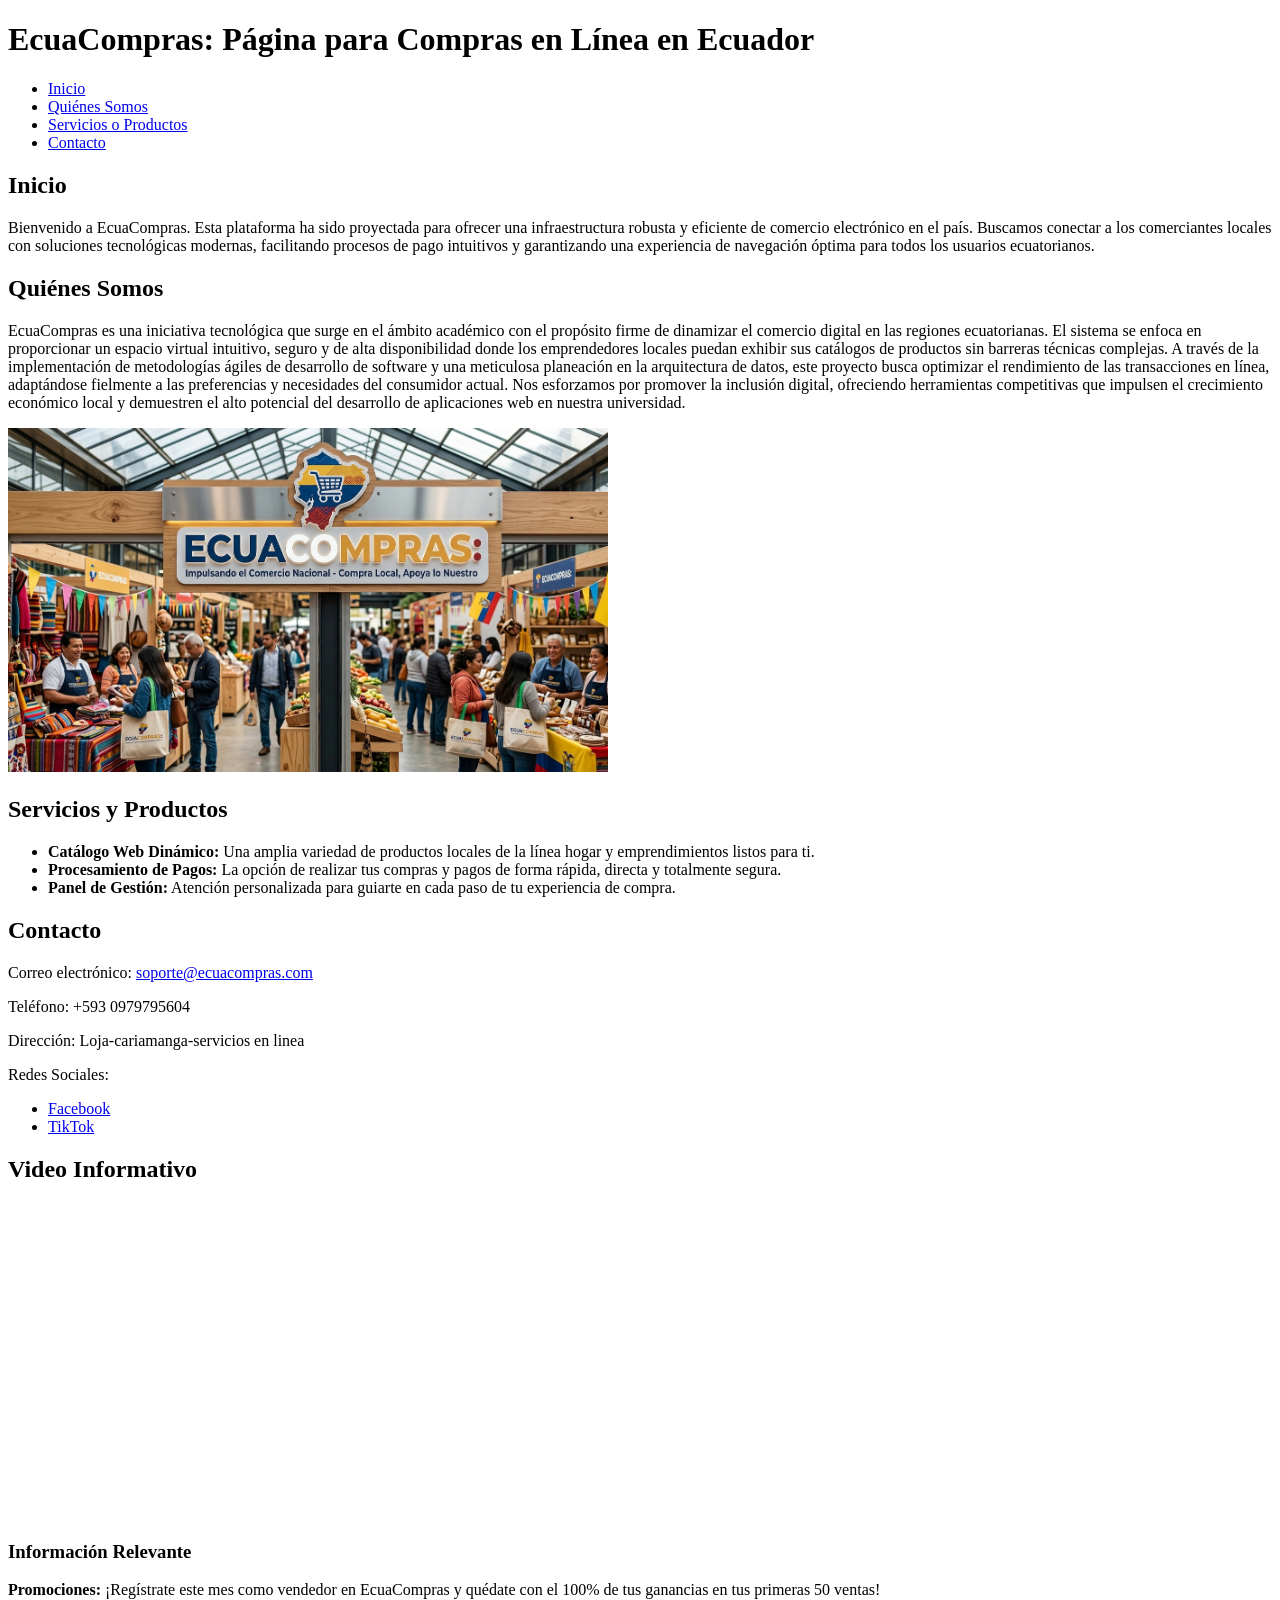
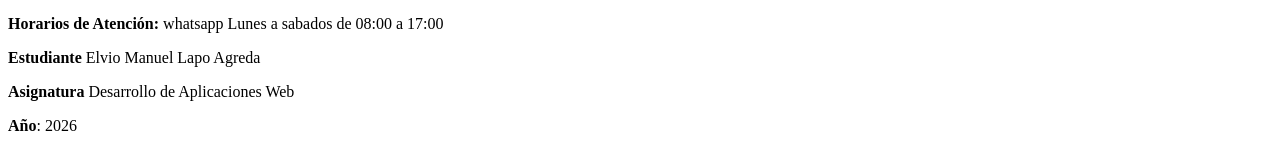
==== index.html @ 3dd3051d "semana 3" ====
<!DOCTYPE html>
<html lang="es">
<head>
    <meta charset="UTF-8">
    <meta name="viewport" content="width=device-width, initial-scale=1.0">
    <title>EcuaCompras - Inicio</title>
</head>
<body>
<!--Contiene el titulo principal con h1-->
    <header>
        <h1>EcuaCompras: Página para Compras en Línea en Ecuador</h1>
        <!-- usamos la etiqueta nav para colocar Inicio, Quiénes Somos, Servicios o Productos y Contacto. -->
        <nav>
            <ul>
                <li><a href="#inicio">Inicio</a></li>
                <li><a href="#quienes-somos">Quiénes Somos</a></li>
                <li><a href="#servicios-productos">Servicios o Productos</a></li>
                <li><a href="#contacto">Contacto</a></li>
            </ul>
        </nav>
    </header>

    <main>

        <section id="inicio">
            <h2>Inicio</h2>
            <p>Bienvenido a EcuaCompras. Esta plataforma ha sido proyectada para ofrecer una infraestructura robusta y eficiente de comercio electrónico en el país. Buscamos conectar a los comerciantes locales con soluciones tecnológicas modernas, facilitando procesos de pago intuitivos y garantizando una experiencia de navegación óptima para todos los usuarios ecuatorianos.</p>
        </section>

        <section id="quienes-somos">
            <h2>Quiénes Somos</h2>
            <article>
            <p>EcuaCompras es una iniciativa tecnológica que surge en el ámbito académico con el propósito firme de dinamizar el comercio digital en las regiones ecuatorianas. El sistema se enfoca en proporcionar un espacio virtual intuitivo, seguro y de alta disponibilidad donde los emprendedores locales puedan exhibir sus catálogos de productos sin barreras técnicas complejas. A través de la implementación de metodologías ágiles de desarrollo de software y una meticulosa planeación en la arquitectura de datos, este proyecto busca optimizar el rendimiento de las transacciones en línea, adaptándose fielmente a las preferencias y necesidades del consumidor actual. Nos esforzamos por promover la inclusión digital, ofreciendo herramientas competitivas que impulsen el crecimiento económico local y demuestren el alto potencial del desarrollo de aplicaciones web en nuestra universidad.
              </p>
              
            </article>
            
            <img src="ecuacompras-logo.png" alt="Mercado local impulsado por ecuacompras" width="600">
        </section>

        <section id="servicios-productos">
            <h2>Servicios y Productos</h2>
            <ul>
                <li><strong>Catálogo Web Dinámico:</strong> Una amplia variedad de productos locales de la línea hogar y emprendimientos listos para ti.</li>
                <li><strong>Procesamiento de Pagos:</strong> La opción de realizar tus compras y pagos de forma rápida, directa y totalmente segura.</li>
                <li><strong>Panel de Gestión:</strong> Atención personalizada para guiarte en cada paso de tu experiencia de compra.</li>
            </ul></section>

        <!-- usamos la etiqueta (a) para colocar informacióm como correo, teléfono, dirección y redes sociales -->
        <section id="contacto">
            <h2>Contacto</h2>
            <p>Correo electrónico: <a href="mailto:soporte@ecuacompras.com">soporte@ecuacompras.com</a></p>
            <p>Teléfono: +593 0979795604</p>
            <p>Dirección: Loja-cariamanga-servicios en linea</p>
            <p>Redes Sociales:</p>

           <ul>
                <li><a href="https://www.facebook.com/profile.php?id=61568956269010" target="_blank">Facebook</a></li>
                <li><a href="https://www.tiktok.com/@ecuacompras" target="_blank">TikTok</a></li>
            </ul>
        </section>

       <section id="video-seccion">
            <h2>Video Informativo</h2>
            <iframe width="560" height="315" src="https://www.youtube.com/embed/kTAXXebEP-w" title="CATÁLOGO DE PRODUCTOS ECUACOMPRA LINEA HOGAR" frameborder="0" allow="accelerometer; autoplay; clipboard-write; encrypted-media; gyroscope; picture-in-picture; web-share" allowfullscreen></iframe>
        </section>

    </main> 
    
    <aside>
        <h3>Información Relevante</h3> 
        <p><strong>Promociones:</strong> ¡Regístrate este mes como vendedor en EcuaCompras y quédate con el 100% de tus ganancias en tus primeras 50 ventas!</p>
        <p><strong>Horarios de Atención:</strong> whatsapp Lunes a sabados de 08:00 a 17:00</p>
    </aside>

    <footer>
        <p><strong>Estudiante</strong> Elvio Manuel Lapo Agreda</p>
        <p><strong>Asignatura</strong> Desarrollo de Aplicaciones Web</p>
        <p><strong>Año</strong>: 2026</p>
    </footer>

</body>
</html>
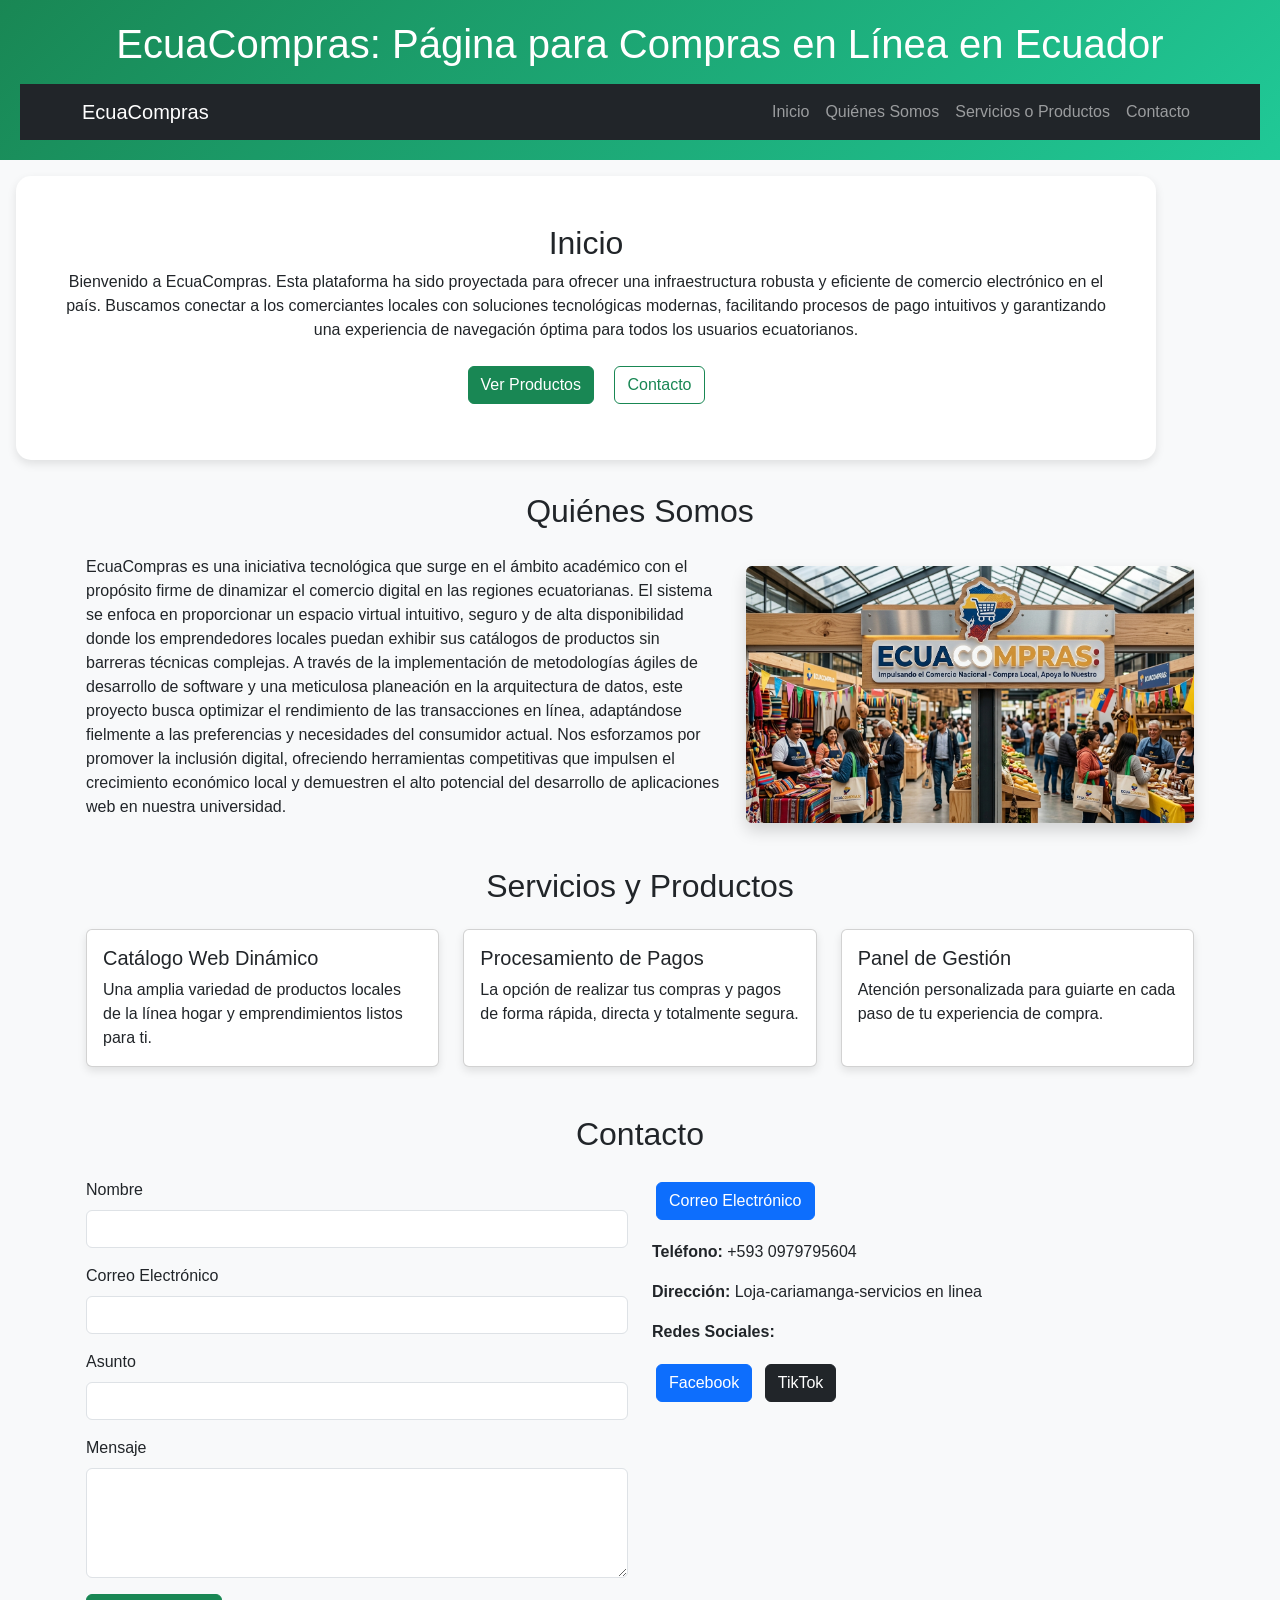
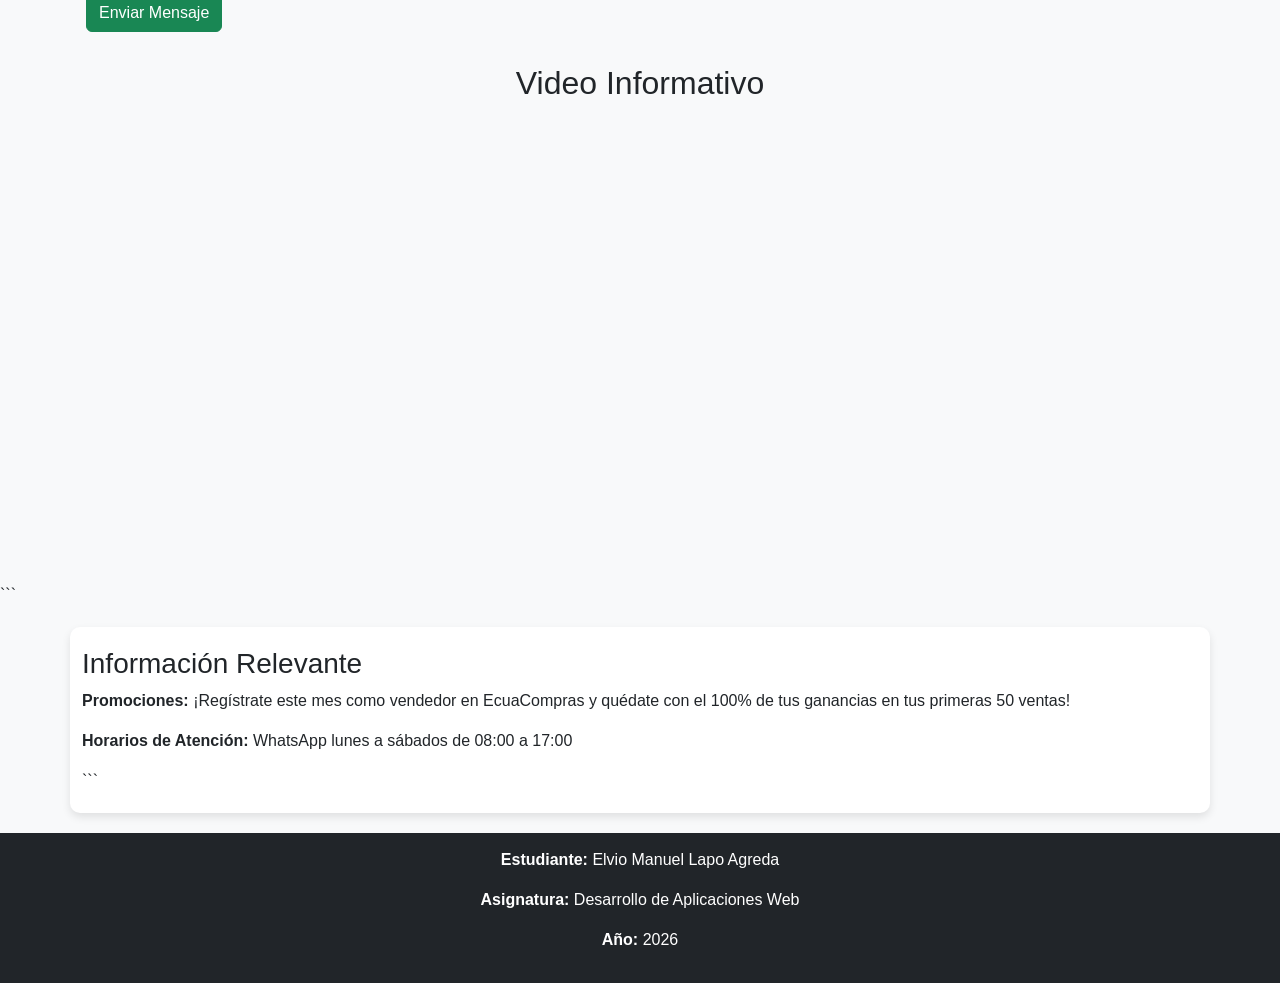
==== commit 8866da56: "semana 4" ====
--- a/index.html
+++ b/index.html
@@ -1,83 +1,339 @@
 <!DOCTYPE html>
+
 <html lang="es">
 <head>
     <meta charset="UTF-8">
     <meta name="viewport" content="width=device-width, initial-scale=1.0">
     <title>EcuaCompras - Inicio</title>
+
+
+<!-- Bootstrap CSS -->
+<link href="https://cdn.jsdelivr.net/npm/bootstrap@5.3.8/dist/css/bootstrap.min.css" rel="stylesheet">
+
+<style>
+    body{
+        background-color:#f8f9fa;
+        font-family:Arial, sans-serif;
+    }
+
+    header{
+        background:linear-gradient(135deg,#198754,#20c997);
+        color:white;
+        padding:20px;
+    }
+
+    .hero{
+        background:white;
+        border-radius:15px;
+        box-shadow:0 4px 10px rgba(0,0,0,.1);
+    }
+
+    .card{
+        transition:0.3s;
+        box-shadow:0 4px 8px rgba(0,0,0,.1);
+    }
+
+    .card:hover{
+        transform:translateY(-5px);
+    }
+
+    aside{
+        background:white;
+        border-radius:10px;
+        box-shadow:0 4px 8px rgba(0,0,0,.1);
+        padding:20px;
+        margin:20px;
+    }
+
+    footer{
+        background:#212529;
+        color:white;
+        text-align:center;
+        padding:15px;
+    }
+
+    iframe{
+        width:100%;
+        max-width:800px;
+    }
+
+    @media(max-width:768px){
+        h1{
+            font-size:1.8rem;
+        }
+
+        iframe{
+            height:250px;
+        }
+    }
+</style>
+
+
 </head>
+
 <body>
-<!--Contiene el titulo principal con h1-->
-    <header>
+
+<header>
+    <div class="container text-center">
         <h1>EcuaCompras: Página para Compras en Línea en Ecuador</h1>
-        <!-- usamos la etiqueta nav para colocar Inicio, Quiénes Somos, Servicios o Productos y Contacto. -->
-        <nav>
-            <ul>
-                <li><a href="#inicio">Inicio</a></li>
-                <li><a href="#quienes-somos">Quiénes Somos</a></li>
-                <li><a href="#servicios-productos">Servicios o Productos</a></li>
-                <li><a href="#contacto">Contacto</a></li>
+    </div>
+
+
+<nav class="navbar navbar-expand-lg navbar-dark bg-dark mt-3">
+    <div class="container">
+
+        <a class="navbar-brand" href="#">EcuaCompras</a>
+
+        <button class="navbar-toggler"
+                type="button"
+                data-bs-toggle="collapse"
+                data-bs-target="#menu">
+            <span class="navbar-toggler-icon"></span>
+        </button>
+
+        <div class="collapse navbar-collapse" id="menu">
+            <ul class="navbar-nav ms-auto">
+
+                <li class="nav-item">
+                    <a class="nav-link" href="#inicio">Inicio</a>
+                </li>
+
+                <li class="nav-item">
+                    <a class="nav-link" href="#quienes-somos">Quiénes Somos</a>
+                </li>
+
+                <li class="nav-item">
+                    <a class="nav-link" href="#servicios-productos">Servicios o Productos</a>
+                </li>
+
+                <li class="nav-item">
+                    <a class="nav-link" href="#contacto">Contacto</a>
+                </li>
+
             </ul>
-        </nav>
-    </header>
-
-    <main>
-
-        <section id="inicio">
-            <h2>Inicio</h2>
-            <p>Bienvenido a EcuaCompras. Esta plataforma ha sido proyectada para ofrecer una infraestructura robusta y eficiente de comercio electrónico en el país. Buscamos conectar a los comerciantes locales con soluciones tecnológicas modernas, facilitando procesos de pago intuitivos y garantizando una experiencia de navegación óptima para todos los usuarios ecuatorianos.</p>
-        </section>
-
-        <section id="quienes-somos">
-            <h2>Quiénes Somos</h2>
+        </div>
+    </div>
+</nav>
+
+
+</header>
+
+<main>
+
+
+<section id="inicio" class="container hero text-center p-5 m-3">
+
+    <h2>Inicio</h2>
+
+    <p>
+        Bienvenido a EcuaCompras. Esta plataforma ha sido proyectada para ofrecer una infraestructura robusta y eficiente de comercio electrónico en el país. Buscamos conectar a los comerciantes locales con soluciones tecnológicas modernas, facilitando procesos de pago intuitivos y garantizando una experiencia de navegación óptima para todos los usuarios ecuatorianos.
+    </p>
+
+    <a href="#servicios-productos" class="btn btn-success m-2">
+        Ver Productos
+    </a>
+
+    <a href="#contacto" class="btn btn-outline-success m-2">
+        Contacto
+    </a>
+
+</section>
+
+<section id="quienes-somos" class="container p-3">
+
+    <h2 class="text-center mb-4">Quiénes Somos</h2>
+
+    <div class="row align-items-center">
+
+        <div class="col-md-7">
+
             <article>
-            <p>EcuaCompras es una iniciativa tecnológica que surge en el ámbito académico con el propósito firme de dinamizar el comercio digital en las regiones ecuatorianas. El sistema se enfoca en proporcionar un espacio virtual intuitivo, seguro y de alta disponibilidad donde los emprendedores locales puedan exhibir sus catálogos de productos sin barreras técnicas complejas. A través de la implementación de metodologías ágiles de desarrollo de software y una meticulosa planeación en la arquitectura de datos, este proyecto busca optimizar el rendimiento de las transacciones en línea, adaptándose fielmente a las preferencias y necesidades del consumidor actual. Nos esforzamos por promover la inclusión digital, ofreciendo herramientas competitivas que impulsen el crecimiento económico local y demuestren el alto potencial del desarrollo de aplicaciones web en nuestra universidad.
-              </p>
-              
+                <p>
+                    EcuaCompras es una iniciativa tecnológica que surge en el ámbito académico con el propósito firme de dinamizar el comercio digital en las regiones ecuatorianas. El sistema se enfoca en proporcionar un espacio virtual intuitivo, seguro y de alta disponibilidad donde los emprendedores locales puedan exhibir sus catálogos de productos sin barreras técnicas complejas. A través de la implementación de metodologías ágiles de desarrollo de software y una meticulosa planeación en la arquitectura de datos, este proyecto busca optimizar el rendimiento de las transacciones en línea, adaptándose fielmente a las preferencias y necesidades del consumidor actual. Nos esforzamos por promover la inclusión digital, ofreciendo herramientas competitivas que impulsen el crecimiento económico local y demuestren el alto potencial del desarrollo de aplicaciones web en nuestra universidad.
+                </p>
             </article>
-            
-            <img src="ecuacompras-logo.png" alt="Mercado local impulsado por ecuacompras" width="600">
-        </section>
-
-        <section id="servicios-productos">
-            <h2>Servicios y Productos</h2>
-            <ul>
-                <li><strong>Catálogo Web Dinámico:</strong> Una amplia variedad de productos locales de la línea hogar y emprendimientos listos para ti.</li>
-                <li><strong>Procesamiento de Pagos:</strong> La opción de realizar tus compras y pagos de forma rápida, directa y totalmente segura.</li>
-                <li><strong>Panel de Gestión:</strong> Atención personalizada para guiarte en cada paso de tu experiencia de compra.</li>
-            </ul></section>
-
-        <!-- usamos la etiqueta (a) para colocar informacióm como correo, teléfono, dirección y redes sociales -->
-        <section id="contacto">
-            <h2>Contacto</h2>
-            <p>Correo electrónico: <a href="mailto:soporte@ecuacompras.com">soporte@ecuacompras.com</a></p>
-            <p>Teléfono: +593 0979795604</p>
-            <p>Dirección: Loja-cariamanga-servicios en linea</p>
-            <p>Redes Sociales:</p>
-
-           <ul>
-                <li><a href="https://www.facebook.com/profile.php?id=61568956269010" target="_blank">Facebook</a></li>
-                <li><a href="https://www.tiktok.com/@ecuacompras" target="_blank">TikTok</a></li>
-            </ul>
-        </section>
-
-       <section id="video-seccion">
-            <h2>Video Informativo</h2>
-            <iframe width="560" height="315" src="https://www.youtube.com/embed/kTAXXebEP-w" title="CATÁLOGO DE PRODUCTOS ECUACOMPRA LINEA HOGAR" frameborder="0" allow="accelerometer; autoplay; clipboard-write; encrypted-media; gyroscope; picture-in-picture; web-share" allowfullscreen></iframe>
-        </section>
-
-    </main> 
-    
-    <aside>
-        <h3>Información Relevante</h3> 
-        <p><strong>Promociones:</strong> ¡Regístrate este mes como vendedor en EcuaCompras y quédate con el 100% de tus ganancias en tus primeras 50 ventas!</p>
-        <p><strong>Horarios de Atención:</strong> whatsapp Lunes a sabados de 08:00 a 17:00</p>
-    </aside>
-
-    <footer>
-        <p><strong>Estudiante</strong> Elvio Manuel Lapo Agreda</p>
-        <p><strong>Asignatura</strong> Desarrollo de Aplicaciones Web</p>
-        <p><strong>Año</strong>: 2026</p>
-    </footer>
+
+        </div>
+
+        <div class="col-md-5 text-center">
+
+            <img src="ecuacompras-logo.png"
+                 alt="Mercado local impulsado por ecuacompras"
+                 class="img-fluid rounded shadow">
+
+        </div>
+
+    </div>
+
+</section>
+
+<section id="servicios-productos" class="container p-3">
+
+    <h2 class="text-center mb-4">Servicios y Productos</h2>
+
+    <div class="row">
+
+        <div class="col-md-4 mb-3">
+
+            <div class="card h-100">
+                <div class="card-body">
+                    <h5 class="card-title">Catálogo Web Dinámico</h5>
+                    <p class="card-text">
+                        Una amplia variedad de productos locales de la línea hogar y emprendimientos listos para ti.
+                    </p>
+                </div>
+            </div>
+
+        </div>
+
+        <div class="col-md-4 mb-3">
+
+            <div class="card h-100">
+                <div class="card-body">
+                    <h5 class="card-title">Procesamiento de Pagos</h5>
+                    <p class="card-text">
+                        La opción de realizar tus compras y pagos de forma rápida, directa y totalmente segura.
+                    </p>
+                </div>
+            </div>
+
+        </div>
+
+        <div class="col-md-4 mb-3">
+
+            <div class="card h-100">
+                <div class="card-body">
+                    <h5 class="card-title">Panel de Gestión</h5>
+                    <p class="card-text">
+                        Atención personalizada para guiarte en cada paso de tu experiencia de compra.
+                    </p>
+                </div>
+            </div>
+
+        </div>
+
+    </div>
+
+</section>
+
+<section id="contacto" class="container p-3">
+
+    <h2 class="text-center mb-4">Contacto</h2>
+
+    <div class="row">
+
+        <div class="col-md-6">
+
+            <form>
+
+                <div class="mb-3">
+                    <label class="form-label">Nombre</label>
+                    <input type="text" class="form-control">
+                </div>
+
+                <div class="mb-3">
+                    <label class="form-label">Correo Electrónico</label>
+                    <input type="email" class="form-control">
+                </div>
+
+                <div class="mb-3">
+                    <label class="form-label">Asunto</label>
+                    <input type="text" class="form-control">
+                </div>
+
+                <div class="mb-3">
+                    <label class="form-label">Mensaje</label>
+                    <textarea class="form-control" rows="4"></textarea>
+                </div>
+
+                <button type="submit" class="btn btn-success">
+                    Enviar Mensaje
+                </button>
+
+            </form>
+
+        </div>
+
+        <div class="col-md-6">
+
+            <p>
+                <a href="mailto:soporte@ecuacompras.com" class="btn btn-primary m-1">
+                    Correo Electrónico
+                </a>
+            </p>
+
+            <p><strong>Teléfono:</strong> +593 0979795604</p>
+
+            <p><strong>Dirección:</strong> Loja-cariamanga-servicios en linea</p>
+
+            <p><strong>Redes Sociales:</strong></p>
+
+            <a href="https://www.facebook.com/profile.php?id=61568956269010"
+               target="_blank"
+               class="btn btn-primary m-1">
+                Facebook
+            </a>
+
+            <a href="https://www.tiktok.com/@ecuacompras"
+               target="_blank"
+               class="btn btn-dark m-1">
+                TikTok
+            </a>
+
+        </div>
+
+    </div>
+
+</section>
+
+<section id="video-seccion" class="container text-center p-3">
+
+    <h2>Video Informativo</h2>
+
+    <iframe
+        height="450"
+        src="https://www.youtube.com/embed/kTAXXebEP-w"
+        title="CATÁLOGO DE PRODUCTOS ECUACOMPRA LINEA HOGAR"
+        frameborder="0"
+        allowfullscreen>
+    </iframe>
+
+</section>
+```
+
+</main>
+
+<aside class="container">
+
+
+<h3>Información Relevante</h3>
+
+<p>
+    <strong>Promociones:</strong>
+    ¡Regístrate este mes como vendedor en EcuaCompras y quédate con el 100% de tus ganancias en tus primeras 50 ventas!
+</p>
+
+<p>
+    <strong>Horarios de Atención:</strong>
+    WhatsApp lunes a sábados de 08:00 a 17:00
+</p>
+```
+
+</aside>
+
+<footer>
+
+
+<p><strong>Estudiante:</strong> Elvio Manuel Lapo Agreda</p>
+
+<p><strong>Asignatura:</strong> Desarrollo de Aplicaciones Web</p>
+
+<p><strong>Año:</strong> 2026</p>
+
+
+</footer>
+
+    <script src="https://cdn.jsdelivr.net/npm/bootstrap@5.3.8/dist/js/bootstrap.bundle.min.js"></script>
 
 </body>
 </html>
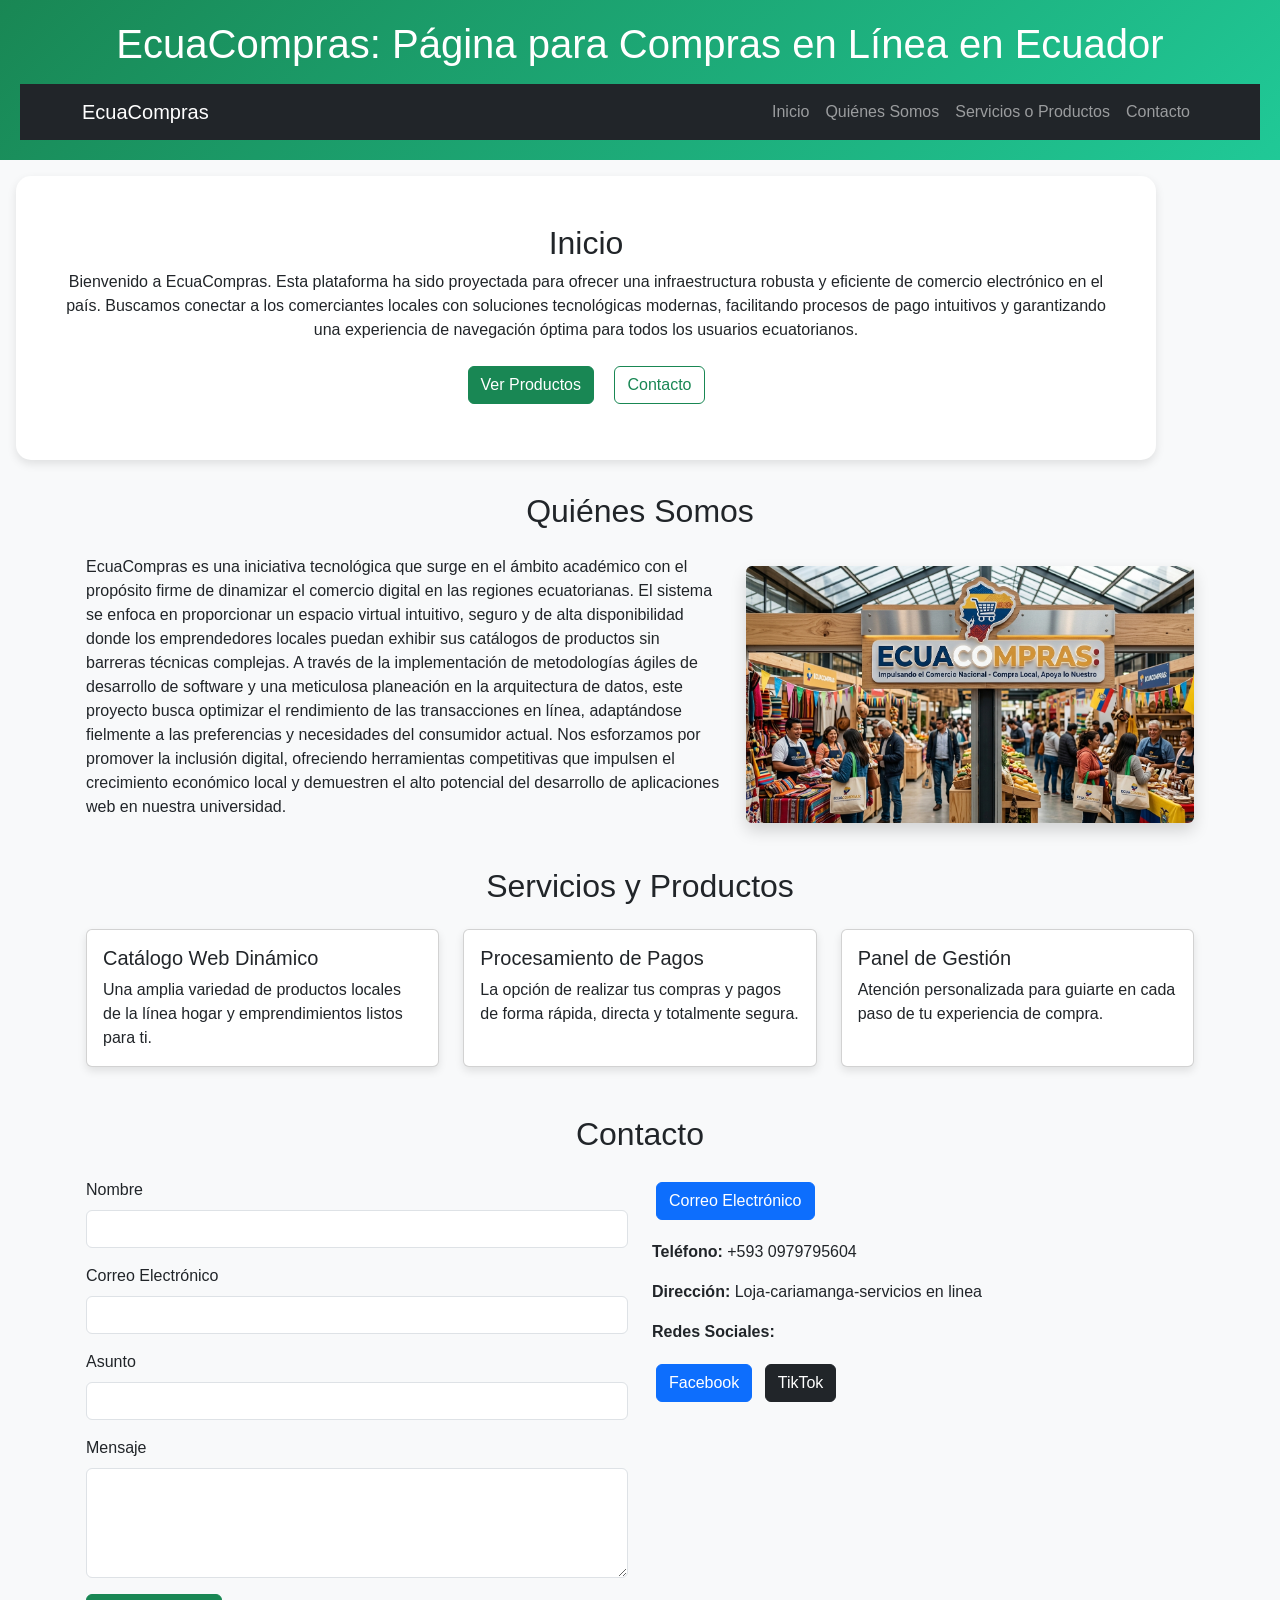
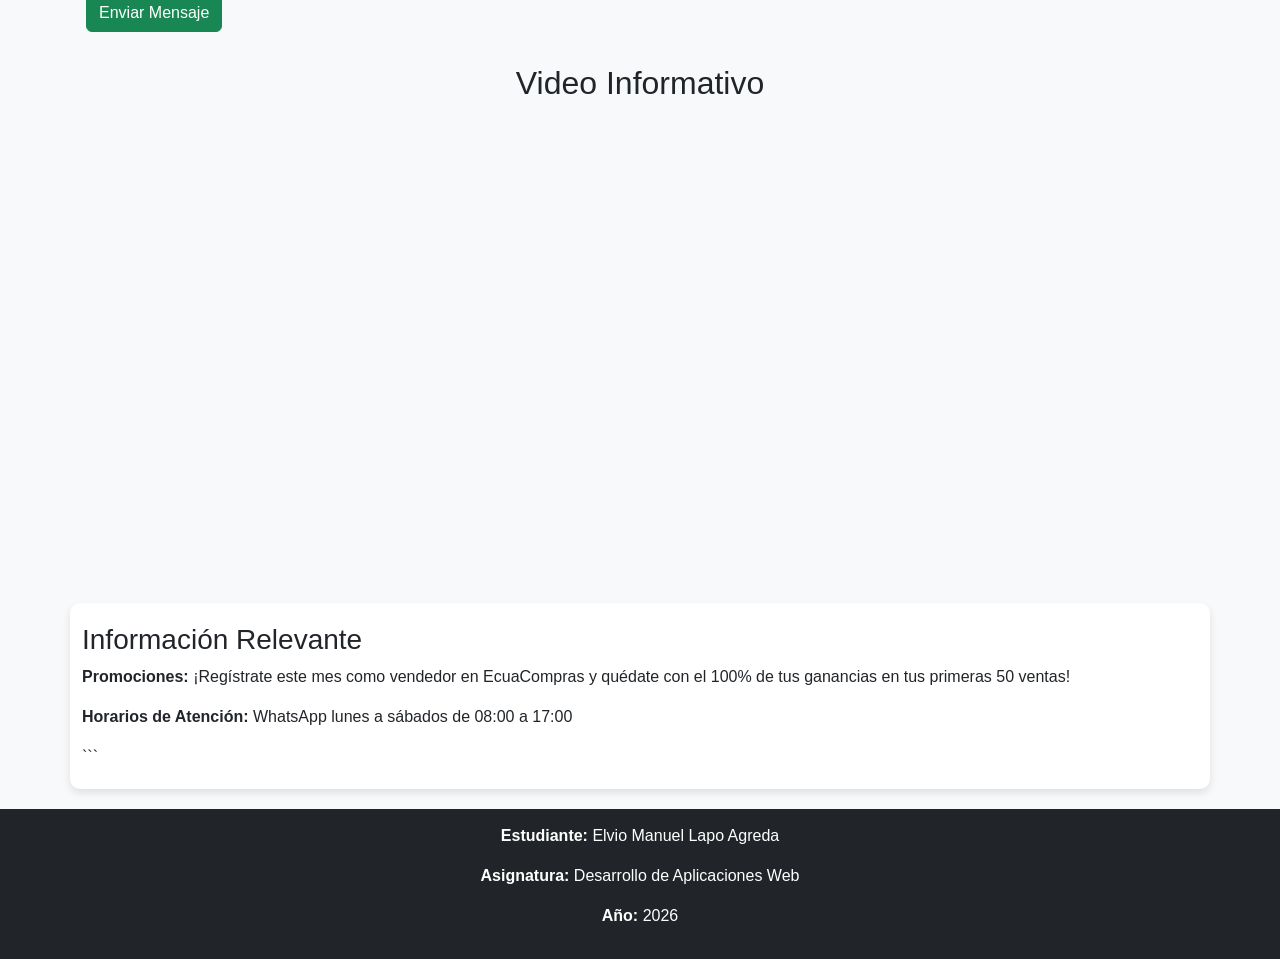
==== commit 795a7bb1: "actualizar semana 4" ====
--- a/index.html
+++ b/index.html
@@ -11,23 +11,24 @@
 <link href="https://cdn.jsdelivr.net/npm/bootstrap@5.3.8/dist/css/bootstrap.min.css" rel="stylesheet">
 
 <style>
+        /* Estilos generales de la página */
     body{
         background-color:#f8f9fa;
         font-family:Arial, sans-serif;
     }
-
+ /* Diseño del encabezado principal */
     header{
         background:linear-gradient(135deg,#198754,#20c997);
         color:white;
         padding:20px;
     }
-
+ /* Estilos de la sección de inicio */
     .hero{
         background:white;
         border-radius:15px;
         box-shadow:0 4px 10px rgba(0,0,0,.1);
     }
-
+ /* Efecto visual para las tarjetas de servicios */
     .card{
         transition:0.3s;
         box-shadow:0 4px 8px rgba(0,0,0,.1);
@@ -36,7 +37,7 @@
     .card:hover{
         transform:translateY(-5px);
     }
-
+/* Diseño de la información adicional */
     aside{
         background:white;
         border-radius:10px;
@@ -72,13 +73,13 @@
 </head>
 
 <body>
-
+<!-- Encabezado principal del sitio -->
 <header>
     <div class="container text-center">
         <h1>EcuaCompras: Página para Compras en Línea en Ecuador</h1>
     </div>
 
-
+<!-- Menú de navegación responsivo utilizando Bootstrap -->
 <nav class="navbar navbar-expand-lg navbar-dark bg-dark mt-3">
     <div class="container">
 
@@ -117,10 +118,10 @@
 
 
 </header>
-
+<!-- Contenido principal de la página -->
 <main>
 
-
+<!-- Sección de bienvenida e información general -->
 <section id="inicio" class="container hero text-center p-5 m-3">
 
     <h2>Inicio</h2>
@@ -138,7 +139,7 @@
     </a>
 
 </section>
-
+<!-- Información institucional y objetivos del proyecto -->
 <section id="quienes-somos" class="container p-3">
 
     <h2 class="text-center mb-4">Quiénes Somos</h2>
@@ -156,7 +157,7 @@
         </div>
 
         <div class="col-md-5 text-center">
-
+<!-- Imagen representativa de EcuaCompras -->
             <img src="ecuacompras-logo.png"
                  alt="Mercado local impulsado por ecuacompras"
                  class="img-fluid rounded shadow">
@@ -166,7 +167,7 @@
     </div>
 
 </section>
-
+<!-- Servicios y productos mostrados mediante tarjetas Bootstrap -->
 <section id="servicios-productos" class="container p-3">
 
     <h2 class="text-center mb-4">Servicios y Productos</h2>
@@ -215,7 +216,7 @@
     </div>
 
 </section>
-
+<!-- Formulario de contacto y datos de comunicación -->
 <section id="contacto" class="container p-3">
 
     <h2 class="text-center mb-4">Contacto</h2>
@@ -299,10 +300,10 @@
     </iframe>
 
 </section>
-```
+
 
 </main>
-
+<!-- Información complementaria para los visitantes -->
 <aside class="container">
 
 
@@ -320,7 +321,7 @@
 ```
 
 </aside>
-
+<!-- Pie de página con información académica -->
 <footer>
 
 
@@ -332,7 +333,7 @@
 
 
 </footer>
-
+<!-- JavaScript de Bootstrap para componentes interactivos -->
     <script src="https://cdn.jsdelivr.net/npm/bootstrap@5.3.8/dist/js/bootstrap.bundle.min.js"></script>
 
 </body>
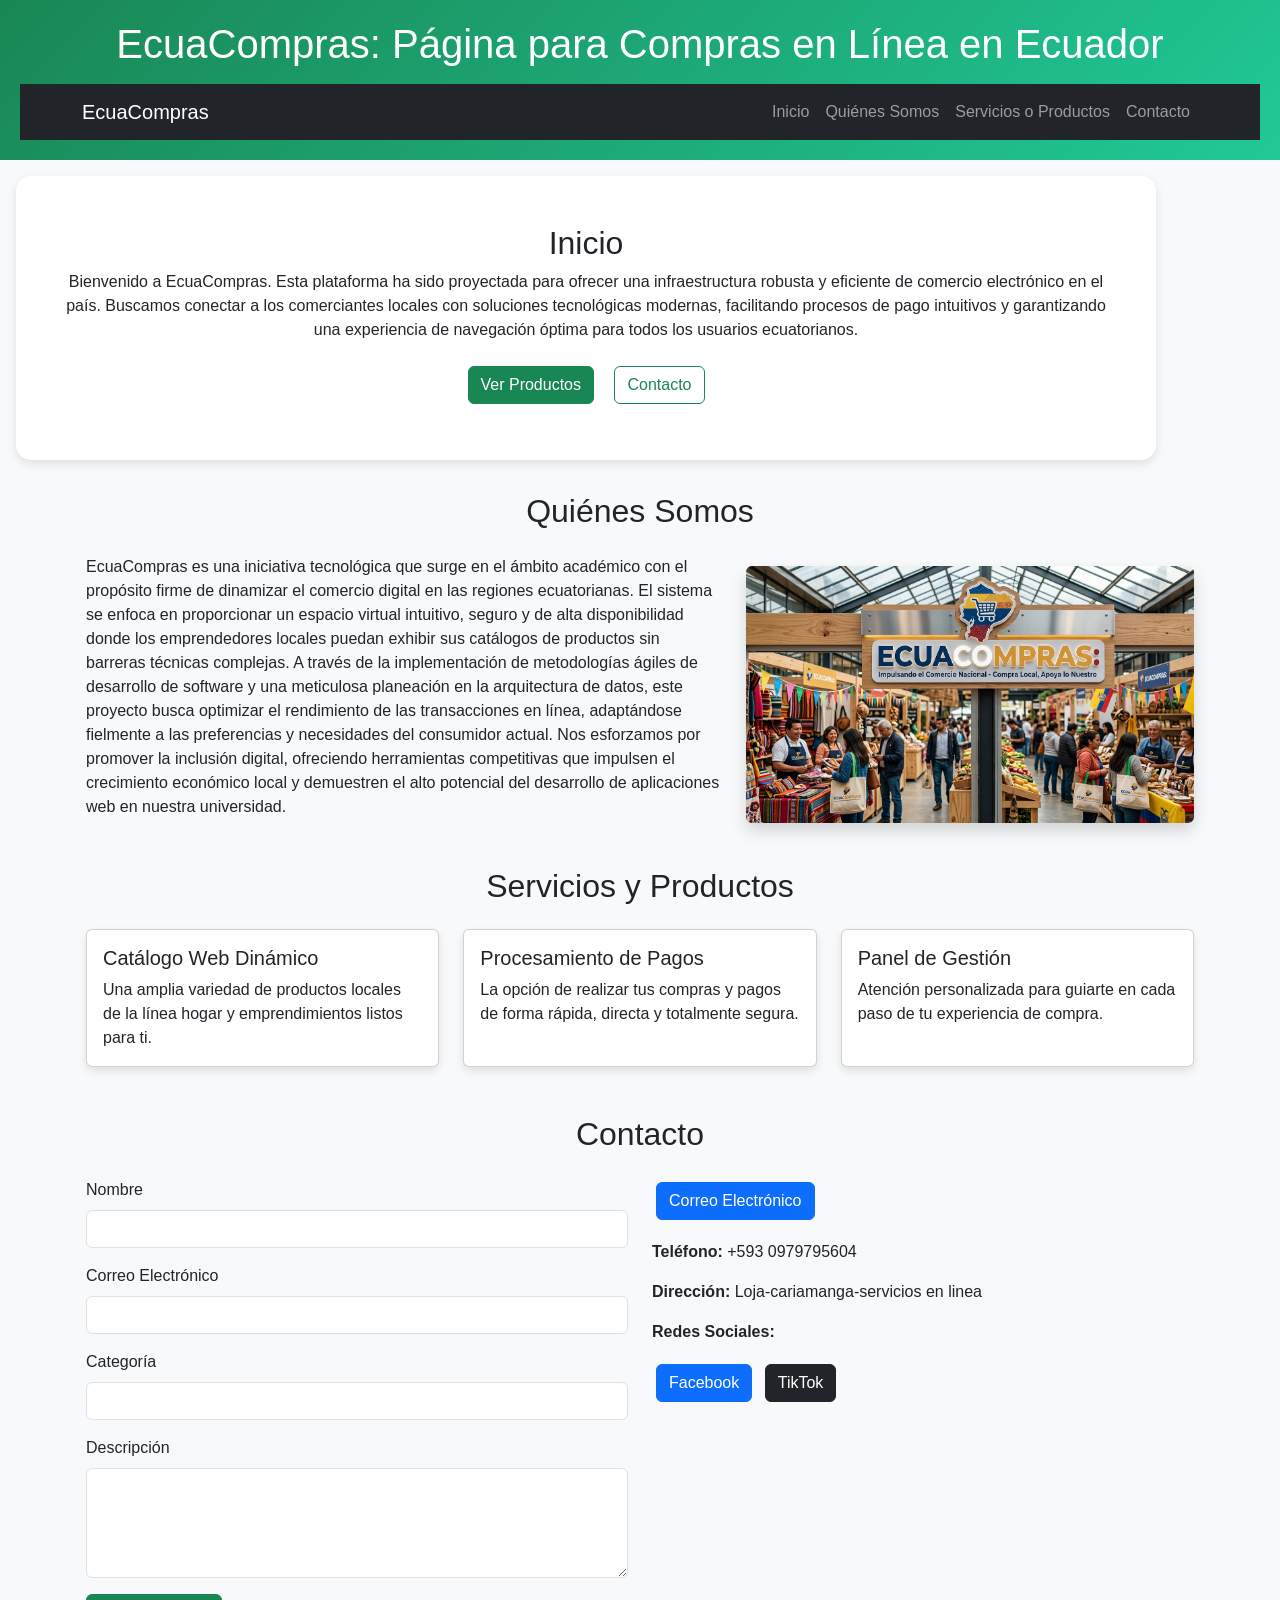
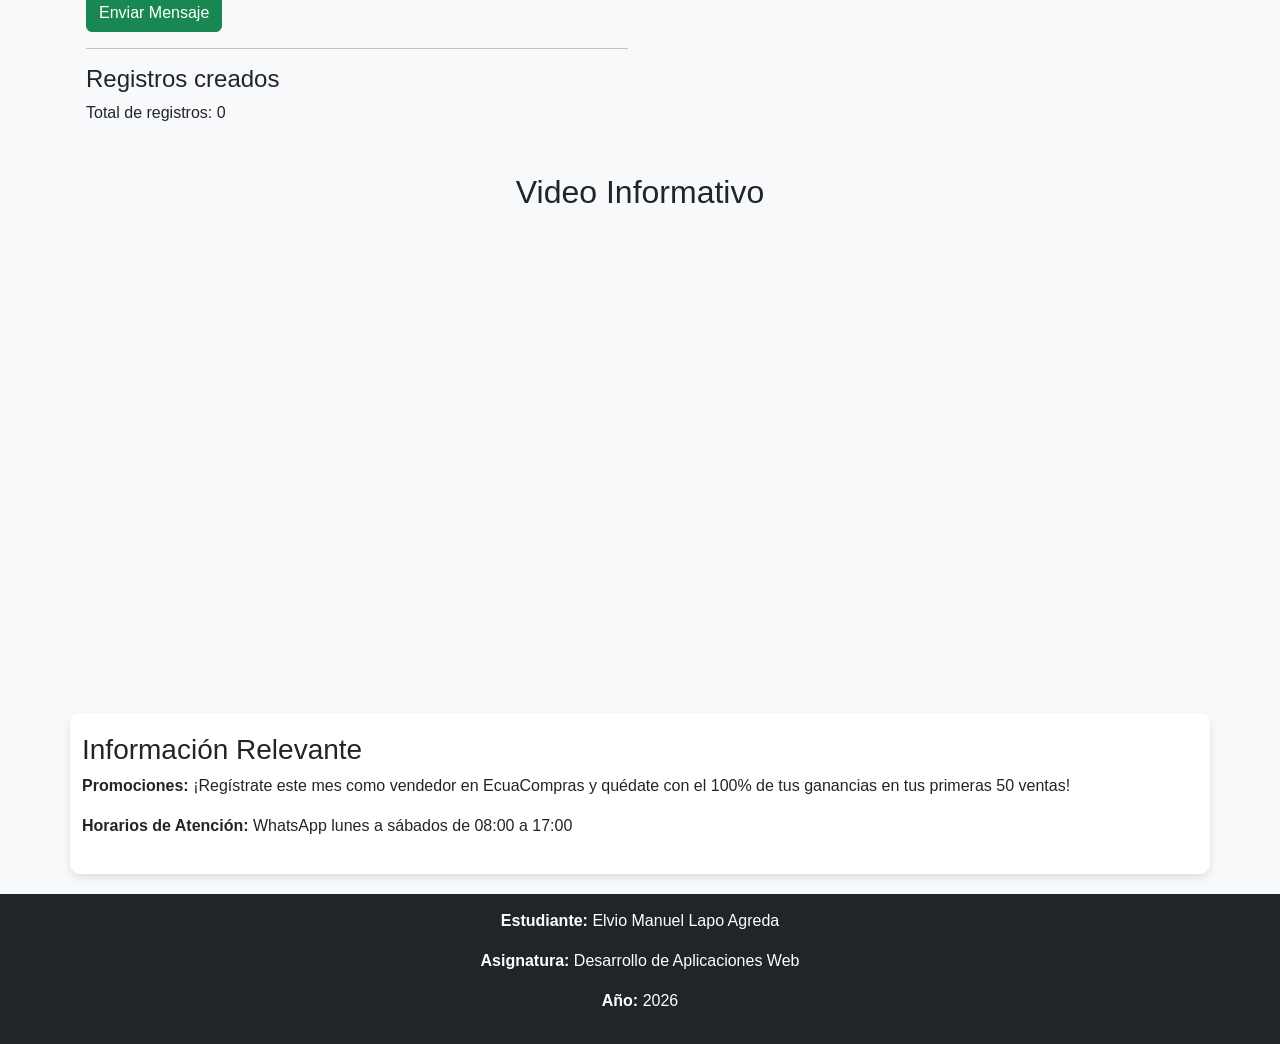
==== commit cdf334ca: "semana5" ====
--- a/index.html
+++ b/index.html
@@ -225,31 +225,43 @@
 
         <div class="col-md-6">
 
-            <form>
+            <form id="formRegistro">
 
                 <div class="mb-3">
                     <label class="form-label">Nombre</label>
-                    <input type="text" class="form-control">
+                    <input type="text" class="form-control" id="nombre">
                 </div>
 
                 <div class="mb-3">
                     <label class="form-label">Correo Electrónico</label>
-                    <input type="email" class="form-control">
+                    <input type="email" class="form-control" id="correo">
                 </div>
 
                 <div class="mb-3">
-                    <label class="form-label">Asunto</label>
-                    <input type="text" class="form-control">
+                    <label class="form-label">Categoría</label>
+                    <input type="text" class="form-control" id="categoria">
                 </div>
 
                 <div class="mb-3">
-                    <label class="form-label">Mensaje</label>
-                    <textarea class="form-control" rows="4"></textarea>
+                    <label class="form-label">Descripción</label>
+                    <textarea class="form-control" rows="4" id="descripcion"></textarea>
                 </div>
 
                 <button type="submit" class="btn btn-success">
                     Enviar Mensaje
                 </button>
+<div id="mensaje" class="mt-3"></div>
+
+<hr>
+
+<h4>Registros creados</h4>
+
+<p>
+    Total de registros:
+    <span id="total">0</span>
+</p>
+
+<div id="listaRegistros"></div>
 
             </form>
 
@@ -318,7 +330,6 @@
     <strong>Horarios de Atención:</strong>
     WhatsApp lunes a sábados de 08:00 a 17:00
 </p>
-```
 
 </aside>
 <!-- Pie de página con información académica -->
@@ -335,7 +346,8 @@
 </footer>
 <!-- JavaScript de Bootstrap para componentes interactivos -->
     <script src="https://cdn.jsdelivr.net/npm/bootstrap@5.3.8/dist/js/bootstrap.bundle.min.js"></script>
-
+    <script src="script.js"></script>
 </body>
 </html>
 
+
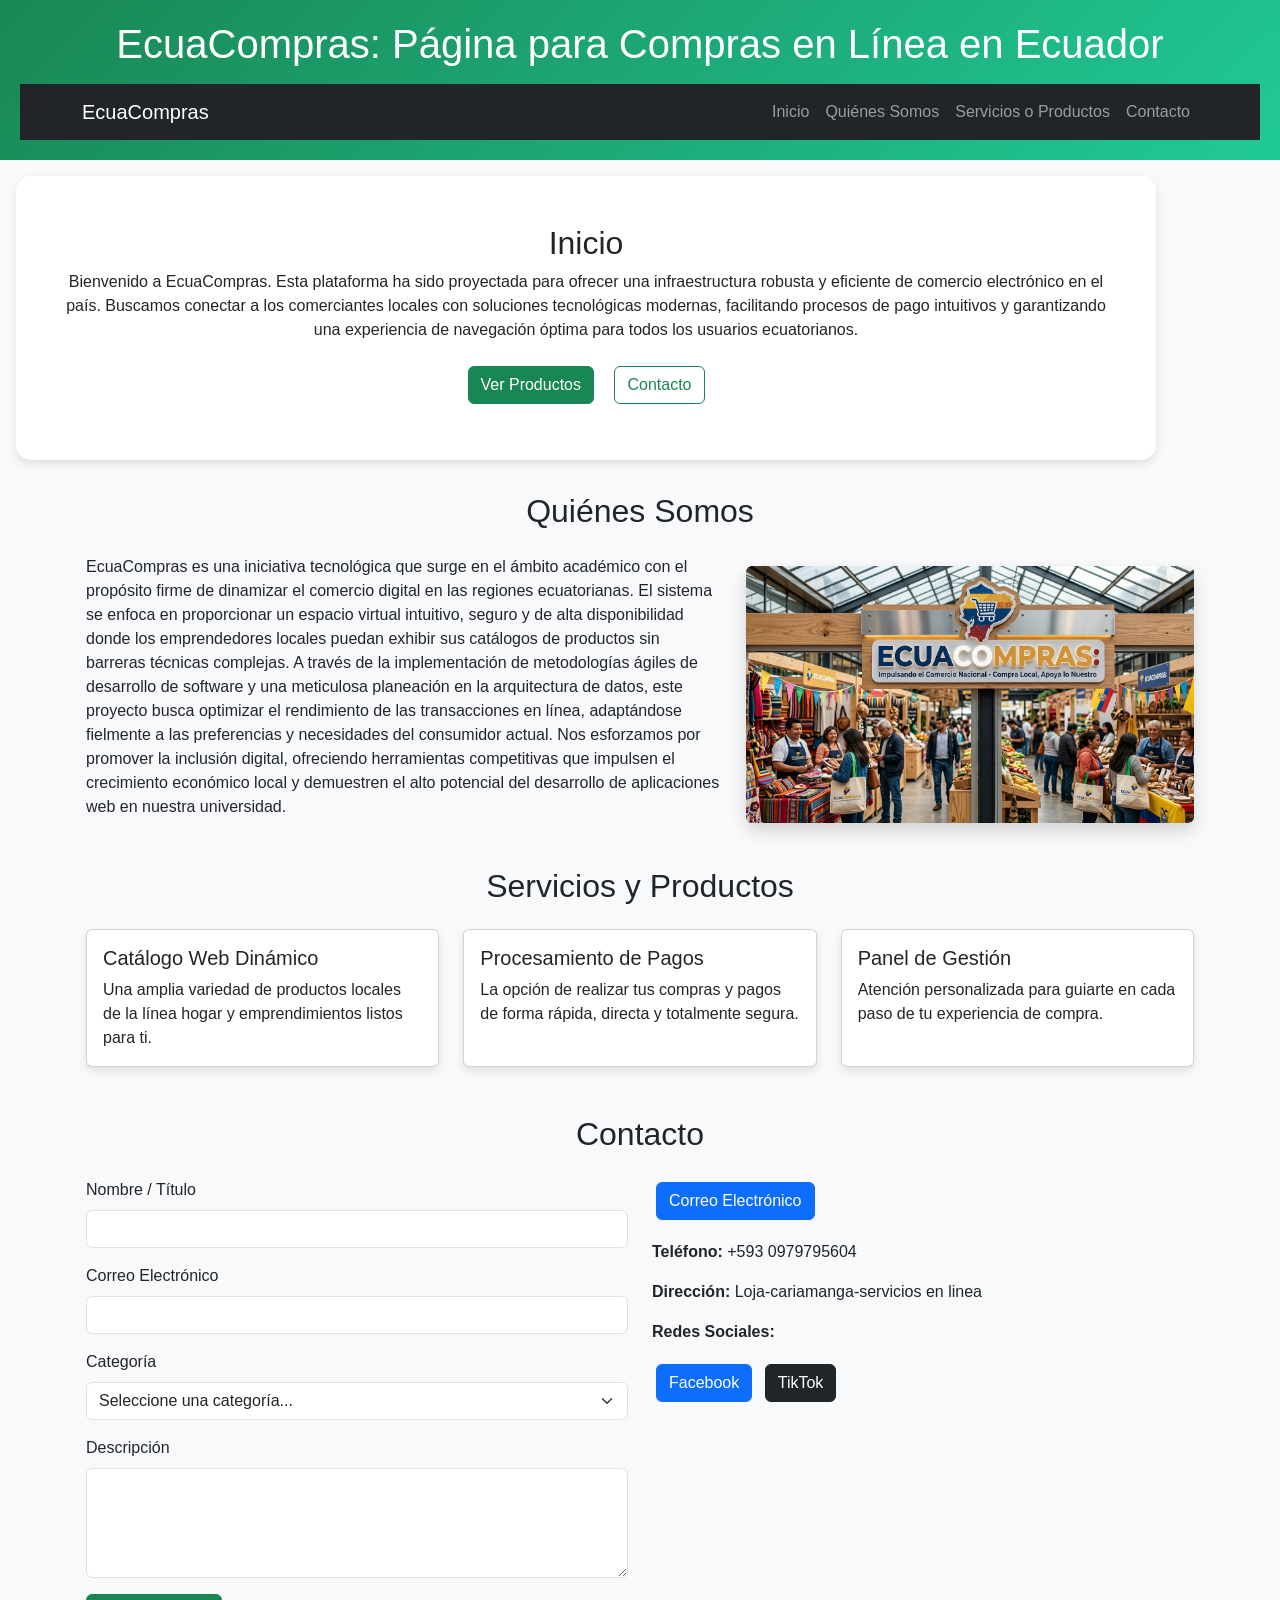
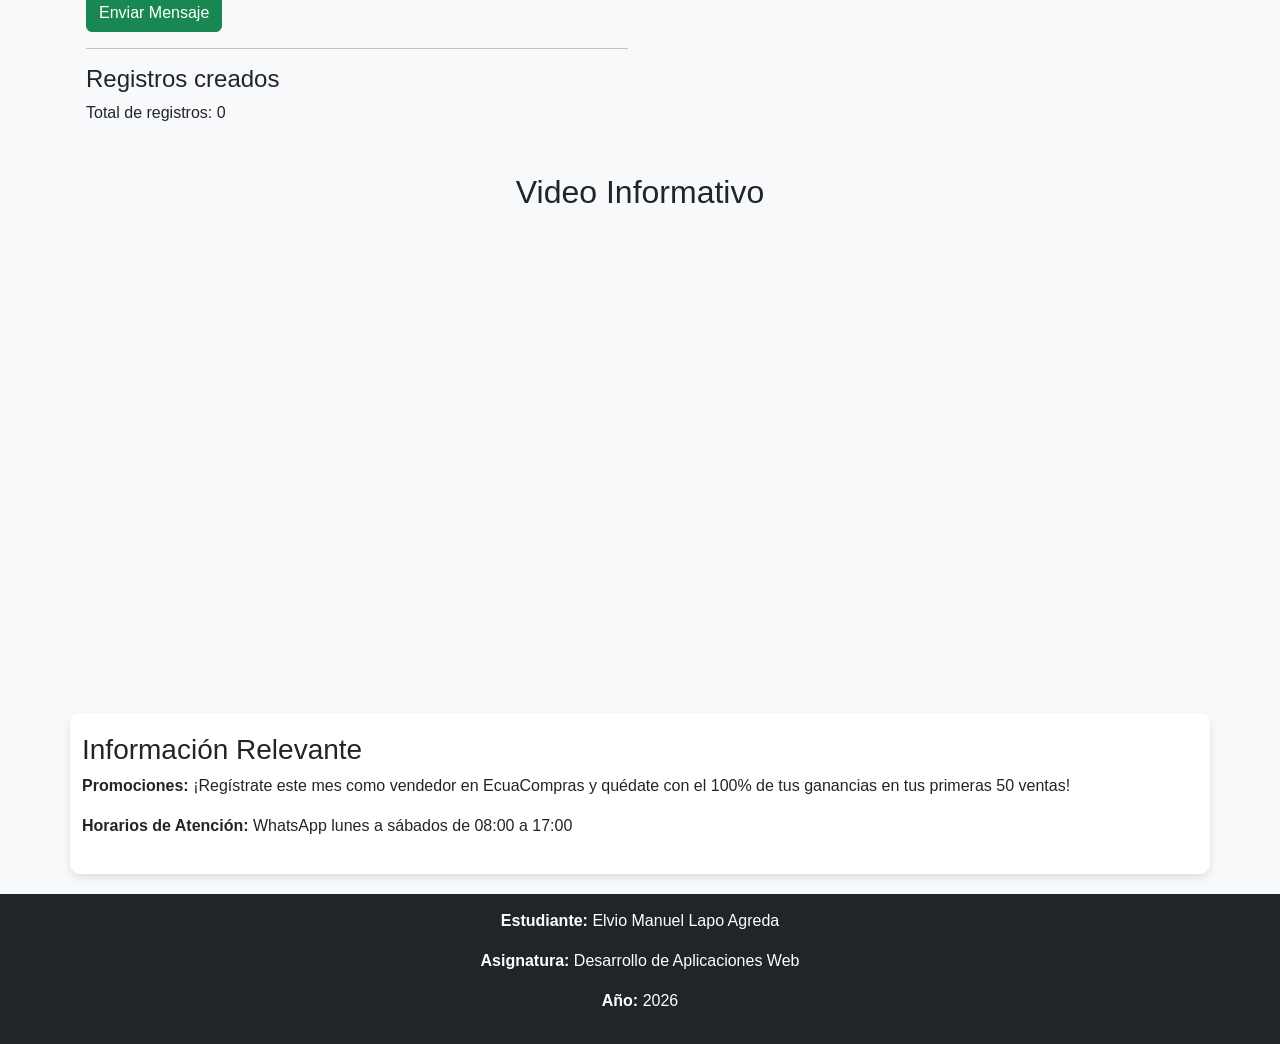
==== commit 3e899976: "semana 6" ====
--- a/index.html
+++ b/index.html
@@ -6,69 +6,11 @@
     <meta name="viewport" content="width=device-width, initial-scale=1.0">
     <title>EcuaCompras - Inicio</title>
 
-
-<!-- Bootstrap CSS -->
-<link href="https://cdn.jsdelivr.net/npm/bootstrap@5.3.8/dist/css/bootstrap.min.css" rel="stylesheet">
-
-<style>
-        /* Estilos generales de la página */
-    body{
-        background-color:#f8f9fa;
-        font-family:Arial, sans-serif;
-    }
- /* Diseño del encabezado principal */
-    header{
-        background:linear-gradient(135deg,#198754,#20c997);
-        color:white;
-        padding:20px;
-    }
- /* Estilos de la sección de inicio */
-    .hero{
-        background:white;
-        border-radius:15px;
-        box-shadow:0 4px 10px rgba(0,0,0,.1);
-    }
- /* Efecto visual para las tarjetas de servicios */
-    .card{
-        transition:0.3s;
-        box-shadow:0 4px 8px rgba(0,0,0,.1);
-    }
-
-    .card:hover{
-        transform:translateY(-5px);
-    }
-/* Diseño de la información adicional */
-    aside{
-        background:white;
-        border-radius:10px;
-        box-shadow:0 4px 8px rgba(0,0,0,.1);
-        padding:20px;
-        margin:20px;
-    }
-
-    footer{
-        background:#212529;
-        color:white;
-        text-align:center;
-        padding:15px;
-    }
-
-    iframe{
-        width:100%;
-        max-width:800px;
-    }
-
-    @media(max-width:768px){
-        h1{
-            font-size:1.8rem;
-        }
-
-        iframe{
-            height:250px;
-        }
-    }
-</style>
-
+    <!-- Bootstrap CSS -->
+    <link href="https://cdn.jsdelivr.net/npm/bootstrap@5.3.8/dist/css/bootstrap.min.css" rel="stylesheet">
+
+    <!-- Hoja de estilos propia -->
+    <link href="style.css" rel="stylesheet">
 
 </head>
 
@@ -225,45 +167,62 @@
 
         <div class="col-md-6">
 
-            <form id="formRegistro">
+            <!-- novalidate: dejamos toda la validación visual en manos de JS -->
+            <form id="formRegistro" novalidate>
 
                 <div class="mb-3">
-                    <label class="form-label">Nombre</label>
-                    <input type="text" class="form-control" id="nombre">
+                    <label class="form-label" for="nombre">Nombre / Título</label>
+                    <input type="text" class="form-control" id="nombre" name="nombre" required minlength="3">
+                    <div class="invalid-feedback" id="feedback-nombre"></div>
+                    <div class="valid-feedback">¡Se ve bien!</div>
                 </div>
 
                 <div class="mb-3">
-                    <label class="form-label">Correo Electrónico</label>
-                    <input type="email" class="form-control" id="correo">
+                    <label class="form-label" for="correo">Correo Electrónico</label>
+                    <input type="email" class="form-control" id="correo" name="correo" required>
+                    <div class="invalid-feedback" id="feedback-correo"></div>
+                    <div class="valid-feedback">¡Se ve bien!</div>
                 </div>
 
                 <div class="mb-3">
-                    <label class="form-label">Categoría</label>
-                    <input type="text" class="form-control" id="categoria">
+                    <label class="form-label" for="categoria">Categoría</label>
+                    <select class="form-select" id="categoria" name="categoria" required>
+                        <option value="" selected disabled>Seleccione una categoría...</option>
+                        <option value="Hogar">Hogar</option>
+                        <option value="Tecnología">Tecnología</option>
+                        <option value="Moda">Moda</option>
+                        <option value="Alimentos">Alimentos</option>
+                        <option value="Otros">Otros</option>
+                    </select>
+                    <div class="invalid-feedback" id="feedback-categoria"></div>
+                    <div class="valid-feedback">¡Se ve bien!</div>
                 </div>
 
                 <div class="mb-3">
-                    <label class="form-label">Descripción</label>
-                    <textarea class="form-control" rows="4" id="descripcion"></textarea>
+                    <label class="form-label" for="descripcion">Descripción</label>
+                    <textarea class="form-control" rows="4" id="descripcion" name="descripcion" required minlength="15"></textarea>
+                    <div class="invalid-feedback" id="feedback-descripcion"></div>
+                    <div class="valid-feedback">¡Se ve bien!</div>
                 </div>
 
                 <button type="submit" class="btn btn-success">
                     Enviar Mensaje
                 </button>
-<div id="mensaje" class="mt-3"></div>
-
-<hr>
-
-<h4>Registros creados</h4>
-
-<p>
-    Total de registros:
-    <span id="total">0</span>
-</p>
-
-<div id="listaRegistros"></div>
+
+                <div id="mensaje" class="mt-3"></div>
 
             </form>
+
+            <hr>
+
+            <h4>Registros creados</h4>
+
+            <p>
+                Total de registros:
+                <span id="total">0</span>
+            </p>
+
+            <div id="listaRegistros"></div>
 
         </div>
 
@@ -349,5 +308,3 @@
     <script src="script.js"></script>
 </body>
 </html>
-
-
--- a/style.css
+++ b/style.css
@@ -0,0 +1,65 @@
+/* Estilos generales de la página */
+body {
+    background-color: #f8f9fa;
+    font-family: Arial, sans-serif;
+}
+
+/* Diseño del encabezado principal */
+header {
+    background: linear-gradient(135deg, #198754, #20c997);
+    color: white;
+    padding: 20px;
+}
+
+/* Estilos de la sección de inicio */
+.hero {
+    background: white;
+    border-radius: 15px;
+    box-shadow: 0 4px 10px rgba(0, 0, 0, .1);
+}
+
+/* Efecto visual para las tarjetas de servicios */
+.card {
+    transition: 0.3s;
+    box-shadow: 0 4px 8px rgba(0, 0, 0, .1);
+}
+
+.card:hover {
+    transform: translateY(-5px);
+}
+
+/* Diseño de la información adicional */
+aside {
+    background: white;
+    border-radius: 10px;
+    box-shadow: 0 4px 8px rgba(0, 0, 0, .1);
+    padding: 20px;
+    margin: 20px;
+}
+
+footer {
+    background: #212529;
+    color: white;
+    text-align: center;
+    padding: 15px;
+}
+
+iframe {
+    width: 100%;
+    max-width: 800px;
+}
+
+@media (max-width: 768px) {
+    h1 {
+        font-size: 1.8rem;
+    }
+
+    iframe {
+        height: 250px;
+    }
+}
+
+/* Tarjetas de registros generados dinámicamente */
+.tarjeta-registro {
+    border-left: 4px solid #198754;
+}
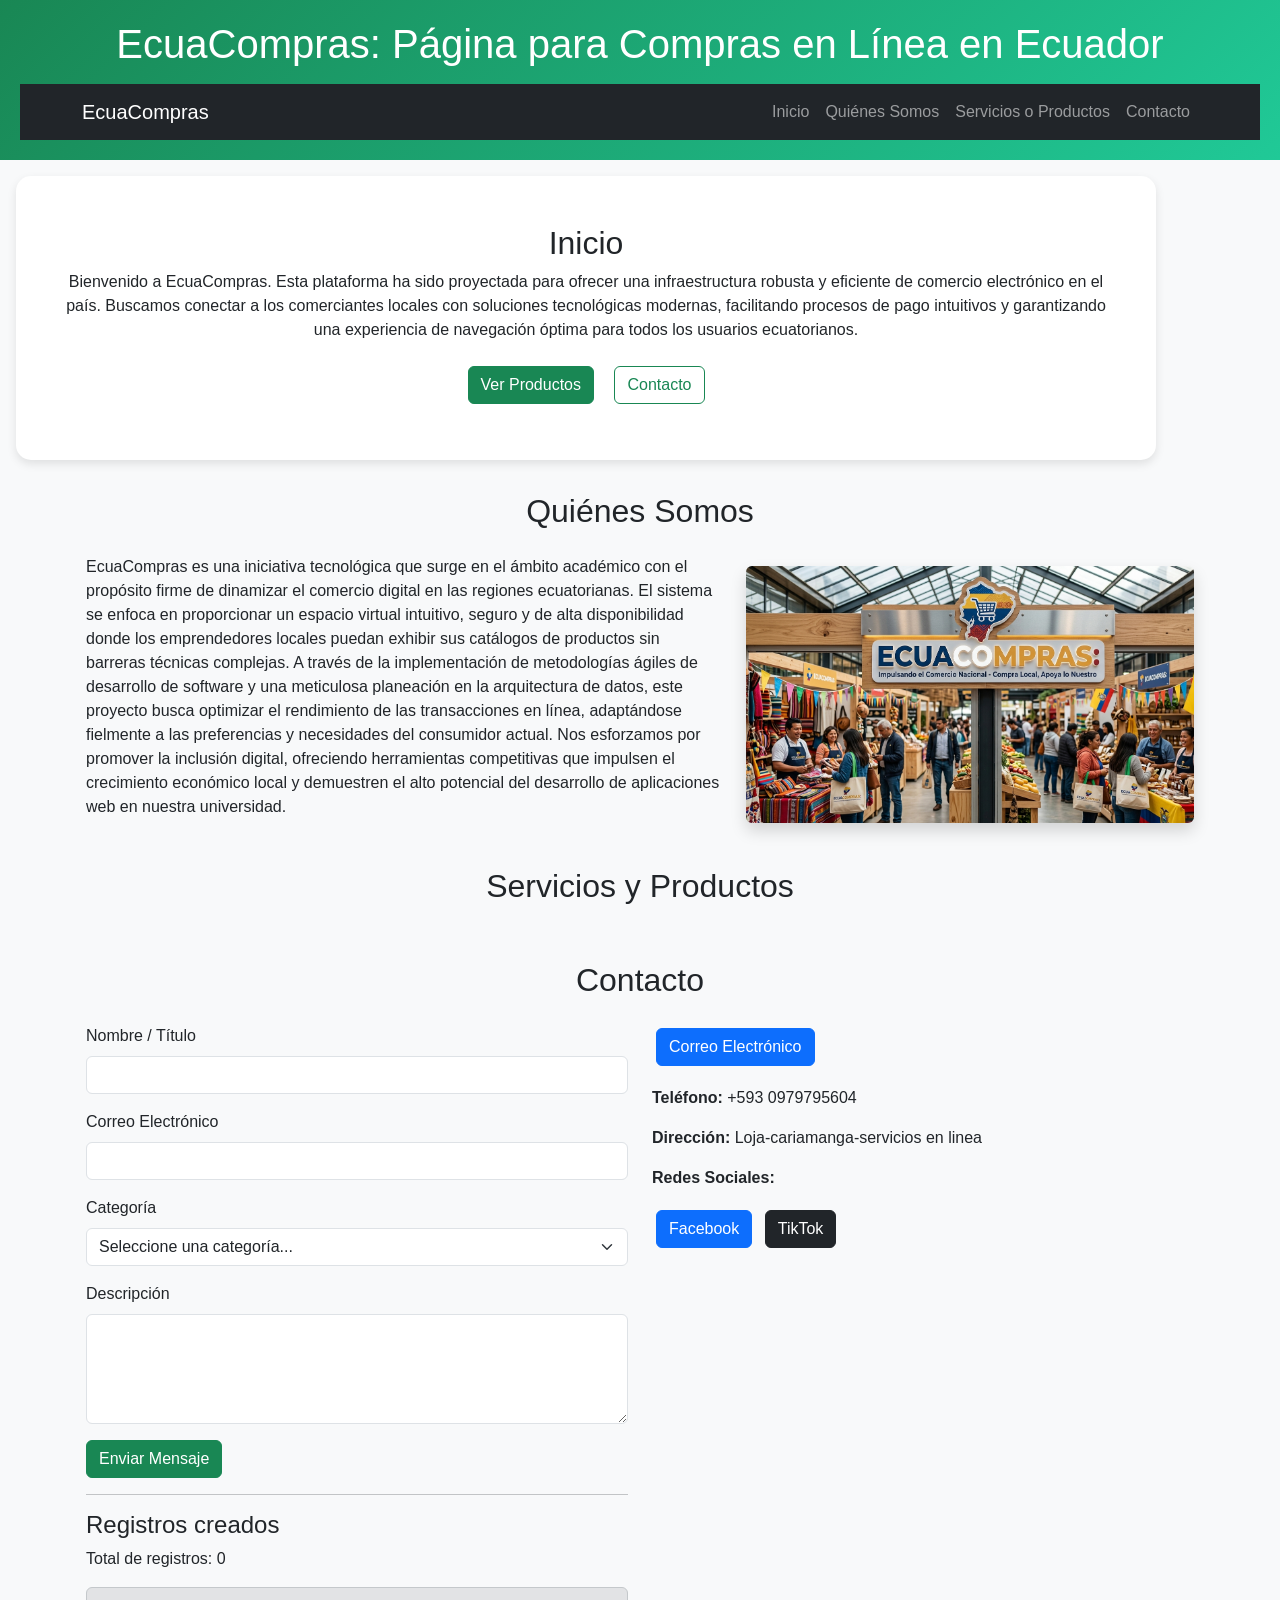
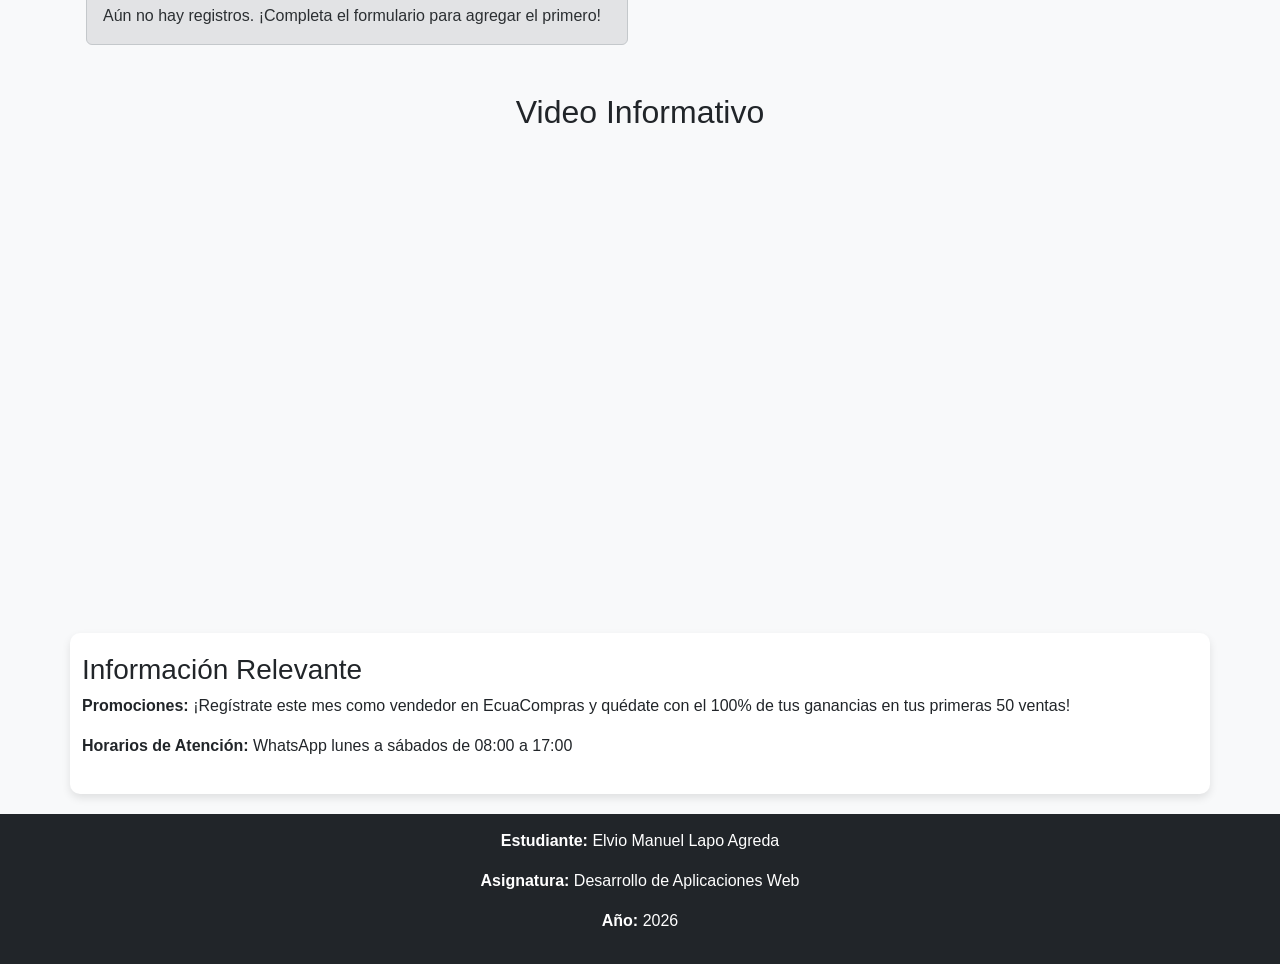
==== commit c8dccdd2: "semana 7" ====
--- a/index.html
+++ b/index.html
@@ -15,7 +15,7 @@
 </head>
 
 <body>
-<!-- Encabezado principal del sitio -->
+<!-- Encabezado principal del sitio (parte fija / reutilizable) -->
 <header>
     <div class="container text-center">
         <h1>EcuaCompras: Página para Compras en Línea en Ecuador</h1>
@@ -60,6 +60,8 @@
 
 
 </header>
+<!-- FIN del bloque que iría en base.html (header + nav) -->
+
 <!-- Contenido principal de la página -->
 <main>
 
@@ -99,7 +101,7 @@
         </div>
 
         <div class="col-md-5 text-center">
-<!-- Imagen representativa de EcuaCompras -->
+<!-- Imagen  EcuaCompras -->
             <img src="ecuacompras-logo.png"
                  alt="Mercado local impulsado por ecuacompras"
                  class="img-fluid rounded shadow">
@@ -109,53 +111,15 @@
     </div>
 
 </section>
-<!-- Servicios y productos mostrados mediante tarjetas Bootstrap -->
+<!-- Servicios y productos: CONTENIDO DINÁMICO generado desde JavaScript.
+     Se generan en script.js a partir
+     de un arreglo de objetos (ver "datosServicios" en script.js) y se
+     inyectan dentro de #listaServicios usando un bucle forEach. -->
 <section id="servicios-productos" class="container p-3">
 
     <h2 class="text-center mb-4">Servicios y Productos</h2>
 
-    <div class="row">
-
-        <div class="col-md-4 mb-3">
-
-            <div class="card h-100">
-                <div class="card-body">
-                    <h5 class="card-title">Catálogo Web Dinámico</h5>
-                    <p class="card-text">
-                        Una amplia variedad de productos locales de la línea hogar y emprendimientos listos para ti.
-                    </p>
-                </div>
-            </div>
-
-        </div>
-
-        <div class="col-md-4 mb-3">
-
-            <div class="card h-100">
-                <div class="card-body">
-                    <h5 class="card-title">Procesamiento de Pagos</h5>
-                    <p class="card-text">
-                        La opción de realizar tus compras y pagos de forma rápida, directa y totalmente segura.
-                    </p>
-                </div>
-            </div>
-
-        </div>
-
-        <div class="col-md-4 mb-3">
-
-            <div class="card h-100">
-                <div class="card-body">
-                    <h5 class="card-title">Panel de Gestión</h5>
-                    <p class="card-text">
-                        Atención personalizada para guiarte en cada paso de tu experiencia de compra.
-                    </p>
-                </div>
-            </div>
-
-        </div>
-
-    </div>
+    <div id="listaServicios" class="row"></div>
 
 </section>
 <!-- Formulario de contacto y datos de comunicación -->
@@ -222,7 +186,12 @@
                 <span id="total">0</span>
             </p>
 
-            <div id="listaRegistros"></div>
+            <!-- Mensaje que se muestra/oculta según si hay registros o no -->
+            <div id="estadoVacio" class="alert alert-secondary">
+                Aún no hay registros. ¡Completa el formulario para agregar el primero!
+            </div>
+
+            <div id="listaRegistros" class="row"></div>
 
         </div>
 
@@ -274,6 +243,13 @@
 
 
 </main>
+<!-- FIN del contenido variable -->
+
+
+<!-- ==========================================================
+     De vuelta a la PLANTILLA BASE (base.html):
+     aside + footer también se repetirían en todas las páginas.
+     ========================================================== -->
 <!-- Información complementaria para los visitantes -->
 <aside class="container">
 
@@ -303,6 +279,8 @@
 
 
 </footer>
+<!-- FIN del bloque que iría en base.html (aside + footer) -->
+
 <!-- JavaScript de Bootstrap para componentes interactivos -->
     <script src="https://cdn.jsdelivr.net/npm/bootstrap@5.3.8/dist/js/bootstrap.bundle.min.js"></script>
     <script src="script.js"></script>
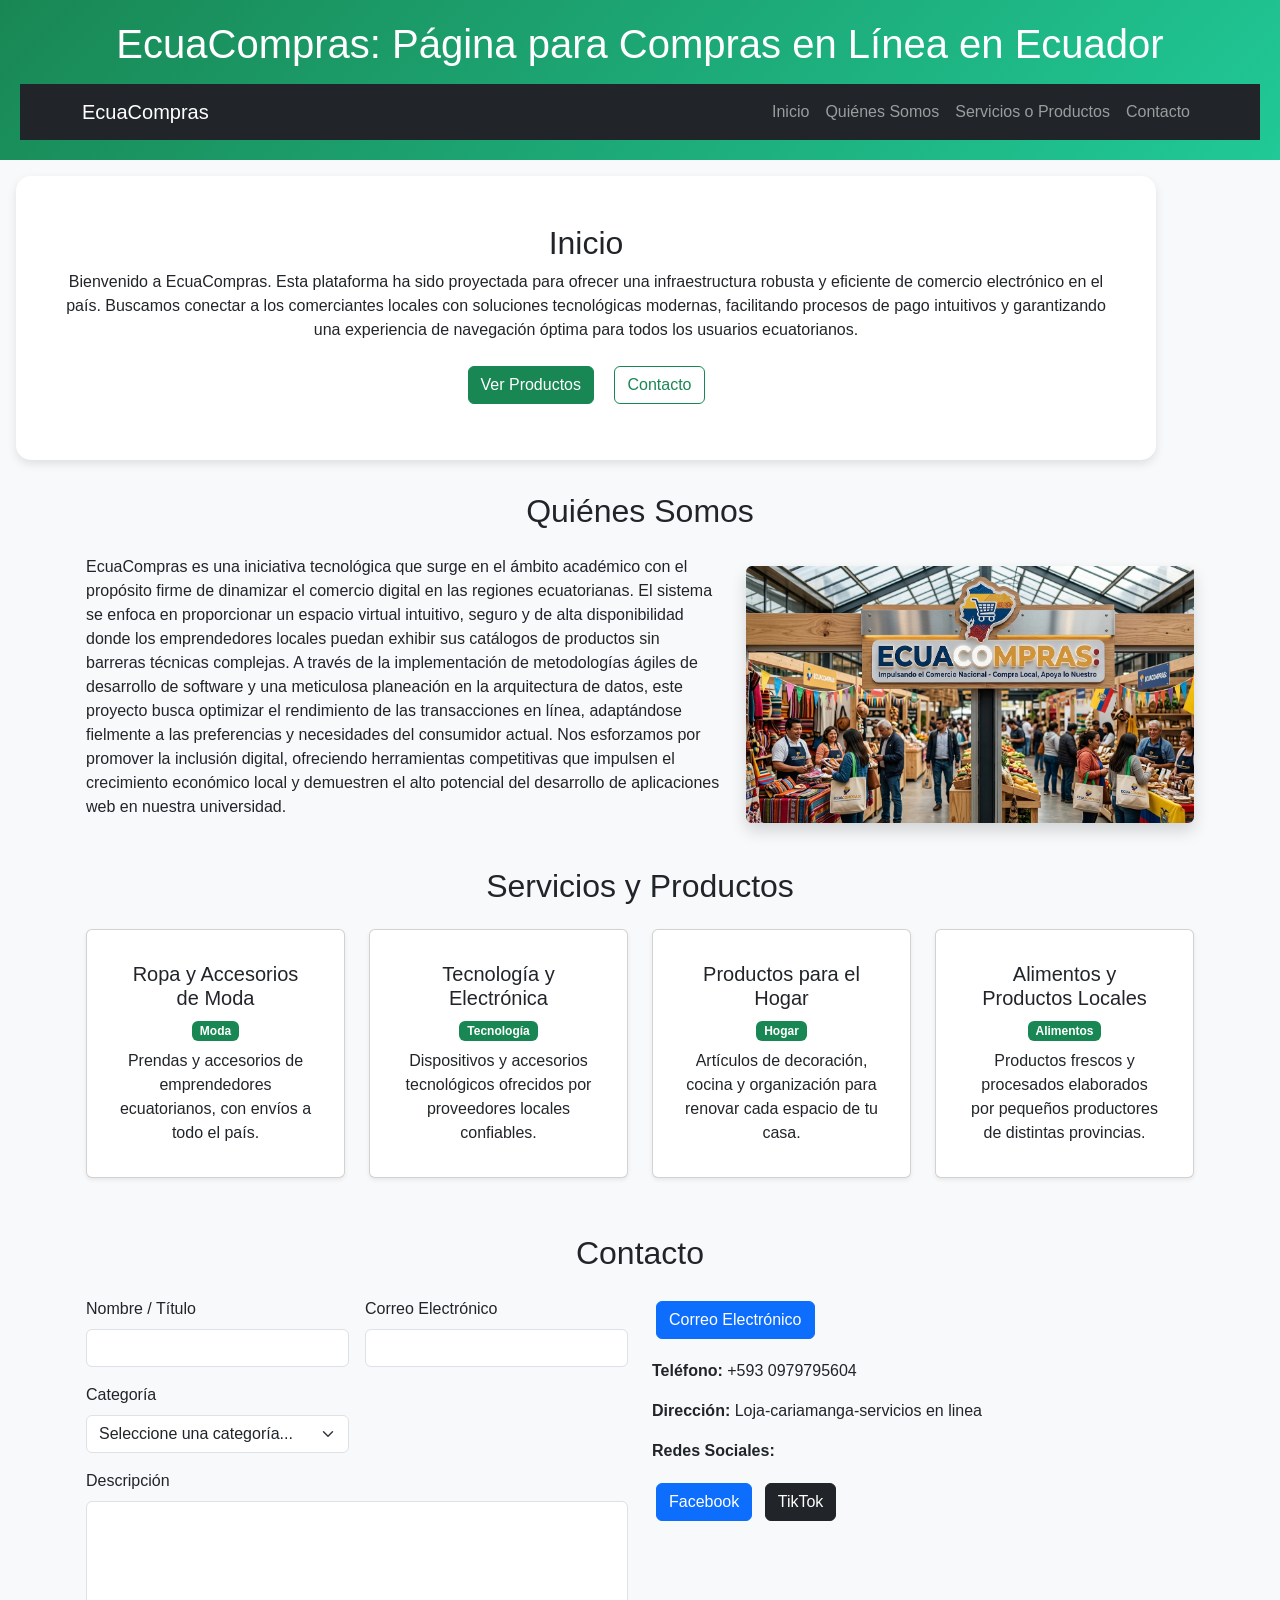
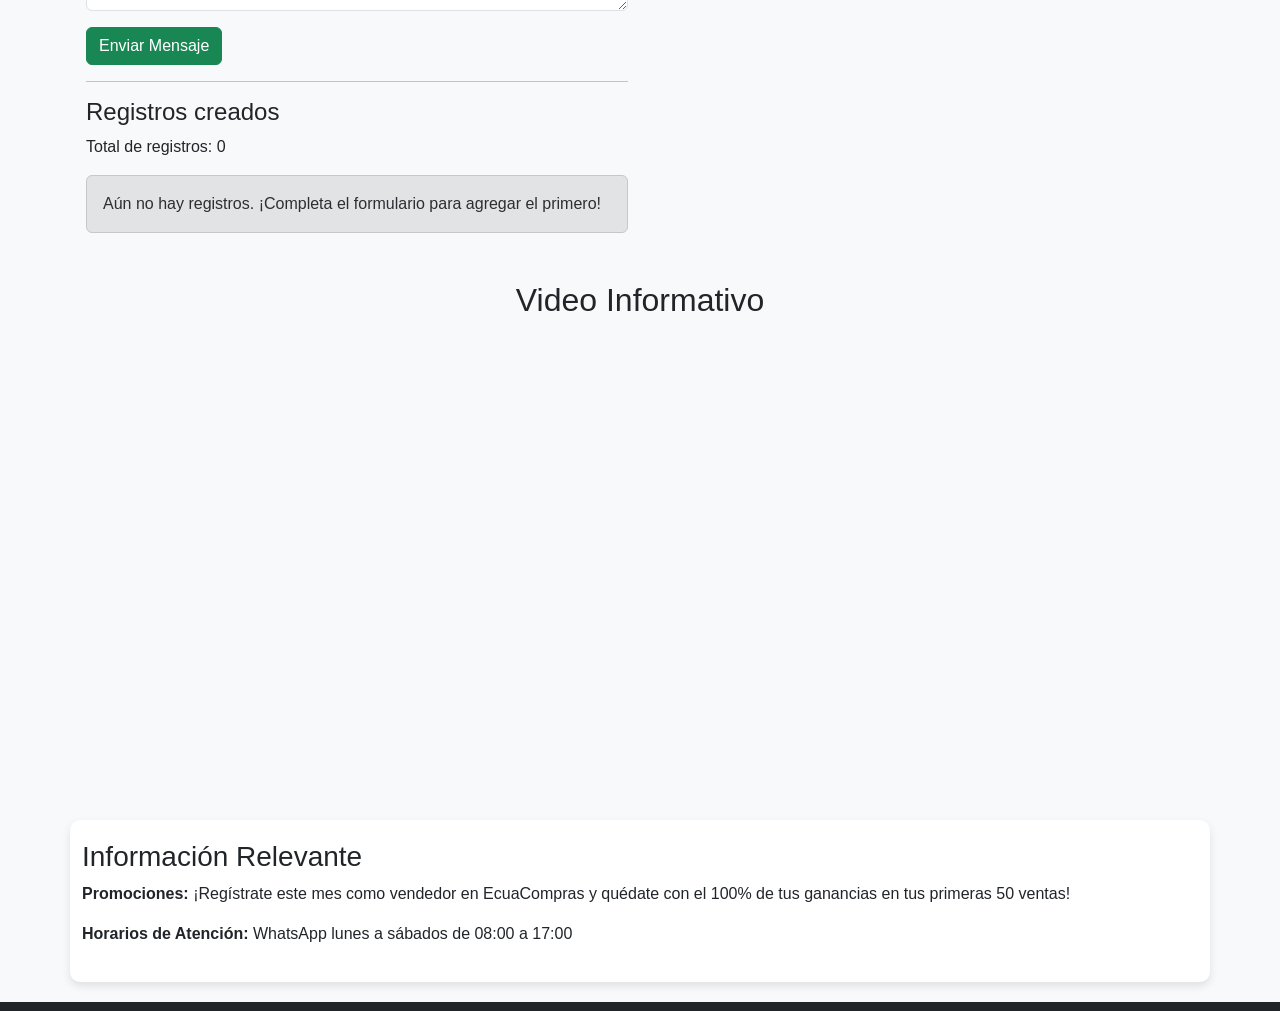
==== commit d3666254: "semana 7" ====
--- a/index.html
+++ b/index.html
@@ -15,7 +15,7 @@
 </head>
 
 <body>
-<!-- Encabezado principal del sitio (parte fija / reutilizable) -->
+<!-- Encabezado principal del sitio -->
 <header>
     <div class="container text-center">
         <h1>EcuaCompras: Página para Compras en Línea en Ecuador</h1>
@@ -111,15 +111,19 @@
     </div>
 
 </section>
-<!-- Servicios y productos: CONTENIDO DINÁMICO generado desde JavaScript.
-     Se generan en script.js a partir
-     de un arreglo de objetos (ver "datosServicios" en script.js) y se
-     inyectan dentro de #listaServicios usando un bucle forEach. -->
+<!-- Servicios y productos: contenido dinámico generado desde script.js -->
 <section id="servicios-productos" class="container p-3">
 
     <h2 class="text-center mb-4">Servicios y Productos</h2>
 
-    <div id="listaServicios" class="row"></div>
+    <div id="listaServicios" class="row">
+        <div class="text-center my-4" id="spinnerServicios">
+            <div class="spinner-border text-success" role="status">
+                <span class="visually-hidden">Cargando...</span>
+            </div>
+            <p class="mt-2 text-muted">Cargando servicios destacados...</p>
+        </div>
+    </div>
 
 </section>
 <!-- Formulario de contacto y datos de comunicación -->
@@ -134,44 +138,51 @@
             <!-- novalidate: dejamos toda la validación visual en manos de JS -->
             <form id="formRegistro" novalidate>
 
-                <div class="mb-3">
-                    <label class="form-label" for="nombre">Nombre / Título</label>
-                    <input type="text" class="form-control" id="nombre" name="nombre" required minlength="3">
-                    <div class="invalid-feedback" id="feedback-nombre"></div>
-                    <div class="valid-feedback">¡Se ve bien!</div>
+                <div class="row g-3">
+
+                    <div class="col-md-6">
+                        <label class="form-label" for="nombre">Nombre / Título</label>
+                        <input type="text" class="form-control" id="nombre" name="nombre" required minlength="3">
+                        <div class="invalid-feedback" id="feedback-nombre"></div>
+                        <div class="valid-feedback">¡Se ve bien!</div>
+                    </div>
+
+                    <div class="col-md-6">
+                        <label class="form-label" for="correo">Correo Electrónico</label>
+                        <input type="email" class="form-control" id="correo" name="correo" required>
+                        <div class="invalid-feedback" id="feedback-correo"></div>
+                        <div class="valid-feedback">¡Se ve bien!</div>
+                    </div>
+
+                    <div class="col-md-6">
+                        <label class="form-label" for="categoria">Categoría</label>
+                        <select class="form-select" id="categoria" name="categoria" required>
+                            <option value="" selected disabled>Seleccione una categoría...</option>
+                            <option value="Hogar">Hogar</option>
+                            <option value="Tecnología">Tecnología</option>
+                            <option value="Moda">Moda</option>
+                            <option value="Alimentos">Alimentos</option>
+                            <option value="Otros">Otros</option>
+                        </select>
+                        <div class="invalid-feedback" id="feedback-categoria"></div>
+                        <div class="valid-feedback">¡Se ve bien!</div>
+                    </div>
+
+                    <div class="col-12">
+                        <label class="form-label" for="descripcion">Descripción</label>
+                        <textarea class="form-control" rows="4" id="descripcion" name="descripcion" required minlength="15"></textarea>
+                        <div class="invalid-feedback" id="feedback-descripcion"></div>
+                        <div class="valid-feedback">¡Se ve bien!</div>
+                    </div>
+
+                    <div class="col-12">
+                        <button type="submit" class="btn btn-success" id="btnEnviar">
+                            <span id="spinnerEnviar" class="spinner-border spinner-border-sm d-none" role="status" aria-hidden="true"></span>
+                            <span id="textoEnviar">Enviar Mensaje</span>
+                        </button>
+                    </div>
+
                 </div>
-
-                <div class="mb-3">
-                    <label class="form-label" for="correo">Correo Electrónico</label>
-                    <input type="email" class="form-control" id="correo" name="correo" required>
-                    <div class="invalid-feedback" id="feedback-correo"></div>
-                    <div class="valid-feedback">¡Se ve bien!</div>
-                </div>
-
-                <div class="mb-3">
-                    <label class="form-label" for="categoria">Categoría</label>
-                    <select class="form-select" id="categoria" name="categoria" required>
-                        <option value="" selected disabled>Seleccione una categoría...</option>
-                        <option value="Hogar">Hogar</option>
-                        <option value="Tecnología">Tecnología</option>
-                        <option value="Moda">Moda</option>
-                        <option value="Alimentos">Alimentos</option>
-                        <option value="Otros">Otros</option>
-                    </select>
-                    <div class="invalid-feedback" id="feedback-categoria"></div>
-                    <div class="valid-feedback">¡Se ve bien!</div>
-                </div>
-
-                <div class="mb-3">
-                    <label class="form-label" for="descripcion">Descripción</label>
-                    <textarea class="form-control" rows="4" id="descripcion" name="descripcion" required minlength="15"></textarea>
-                    <div class="invalid-feedback" id="feedback-descripcion"></div>
-                    <div class="valid-feedback">¡Se ve bien!</div>
-                </div>
-
-                <button type="submit" class="btn btn-success">
-                    Enviar Mensaje
-                </button>
 
                 <div id="mensaje" class="mt-3"></div>
 
@@ -246,10 +257,9 @@
 <!-- FIN del contenido variable -->
 
 
-<!-- ==========================================================
-     De vuelta a la PLANTILLA BASE (base.html):
+<!-- De vuelta a la PLANTILLA BASE (base.html):
      aside + footer también se repetirían en todas las páginas.
-     ========================================================== -->
+      -->
 <!-- Información complementaria para los visitantes -->
 <aside class="container">
 
@@ -280,6 +290,47 @@
 
 </footer>
 <!-- FIN del bloque que iría en base.html (aside + footer) -->
+
+<!-- Modal: detalle de un registro -->
+<div class="modal fade" id="modalDetalle" tabindex="-1" aria-labelledby="modalDetalleLabel" aria-hidden="true">
+    <div class="modal-dialog">
+        <div class="modal-content">
+            <div class="modal-header bg-success text-white">
+                <h5 class="modal-title" id="modalDetalleLabel">Detalle del Registro</h5>
+                <button type="button" class="btn-close btn-close-white" data-bs-dismiss="modal" aria-label="Cerrar"></button>
+            </div>
+            <div class="modal-body text-start">
+                <p><strong>Nombre:</strong> <span id="detalleNombre"></span></p>
+                <p><strong>Correo:</strong> <span id="detalleCorreo"></span></p>
+                <p><strong>Categoría:</strong> <span id="detalleCategoria"></span></p>
+                <p><strong>Descripción:</strong> <span id="detalleDescripcion"></span></p>
+            </div>
+            <div class="modal-footer">
+                <button type="button" class="btn btn-secondary" data-bs-dismiss="modal">Cerrar</button>
+            </div>
+        </div>
+    </div>
+</div>
+
+<!-- Modal: confirmar eliminación de un registro -->
+<div class="modal fade" id="modalConfirmarEliminar" tabindex="-1" aria-labelledby="modalConfirmarEliminarLabel" aria-hidden="true">
+    <div class="modal-dialog">
+        <div class="modal-content">
+            <div class="modal-header bg-danger text-white">
+                <h5 class="modal-title" id="modalConfirmarEliminarLabel">Confirmar eliminación</h5>
+                <button type="button" class="btn-close btn-close-white" data-bs-dismiss="modal" aria-label="Cerrar"></button>
+            </div>
+            <div class="modal-body text-start">
+                ¿Estás seguro de que deseas eliminar el registro de <strong id="nombreAEliminar"></strong>?
+                Esta acción no se puede deshacer.
+            </div>
+            <div class="modal-footer">
+                <button type="button" class="btn btn-secondary" data-bs-dismiss="modal">Cancelar</button>
+                <button type="button" class="btn btn-danger" id="btnConfirmarEliminar">Eliminar</button>
+            </div>
+        </div>
+    </div>
+</div>
 
 <!-- JavaScript de Bootstrap para componentes interactivos -->
     <script src="https://cdn.jsdelivr.net/npm/bootstrap@5.3.8/dist/js/bootstrap.bundle.min.js"></script>
